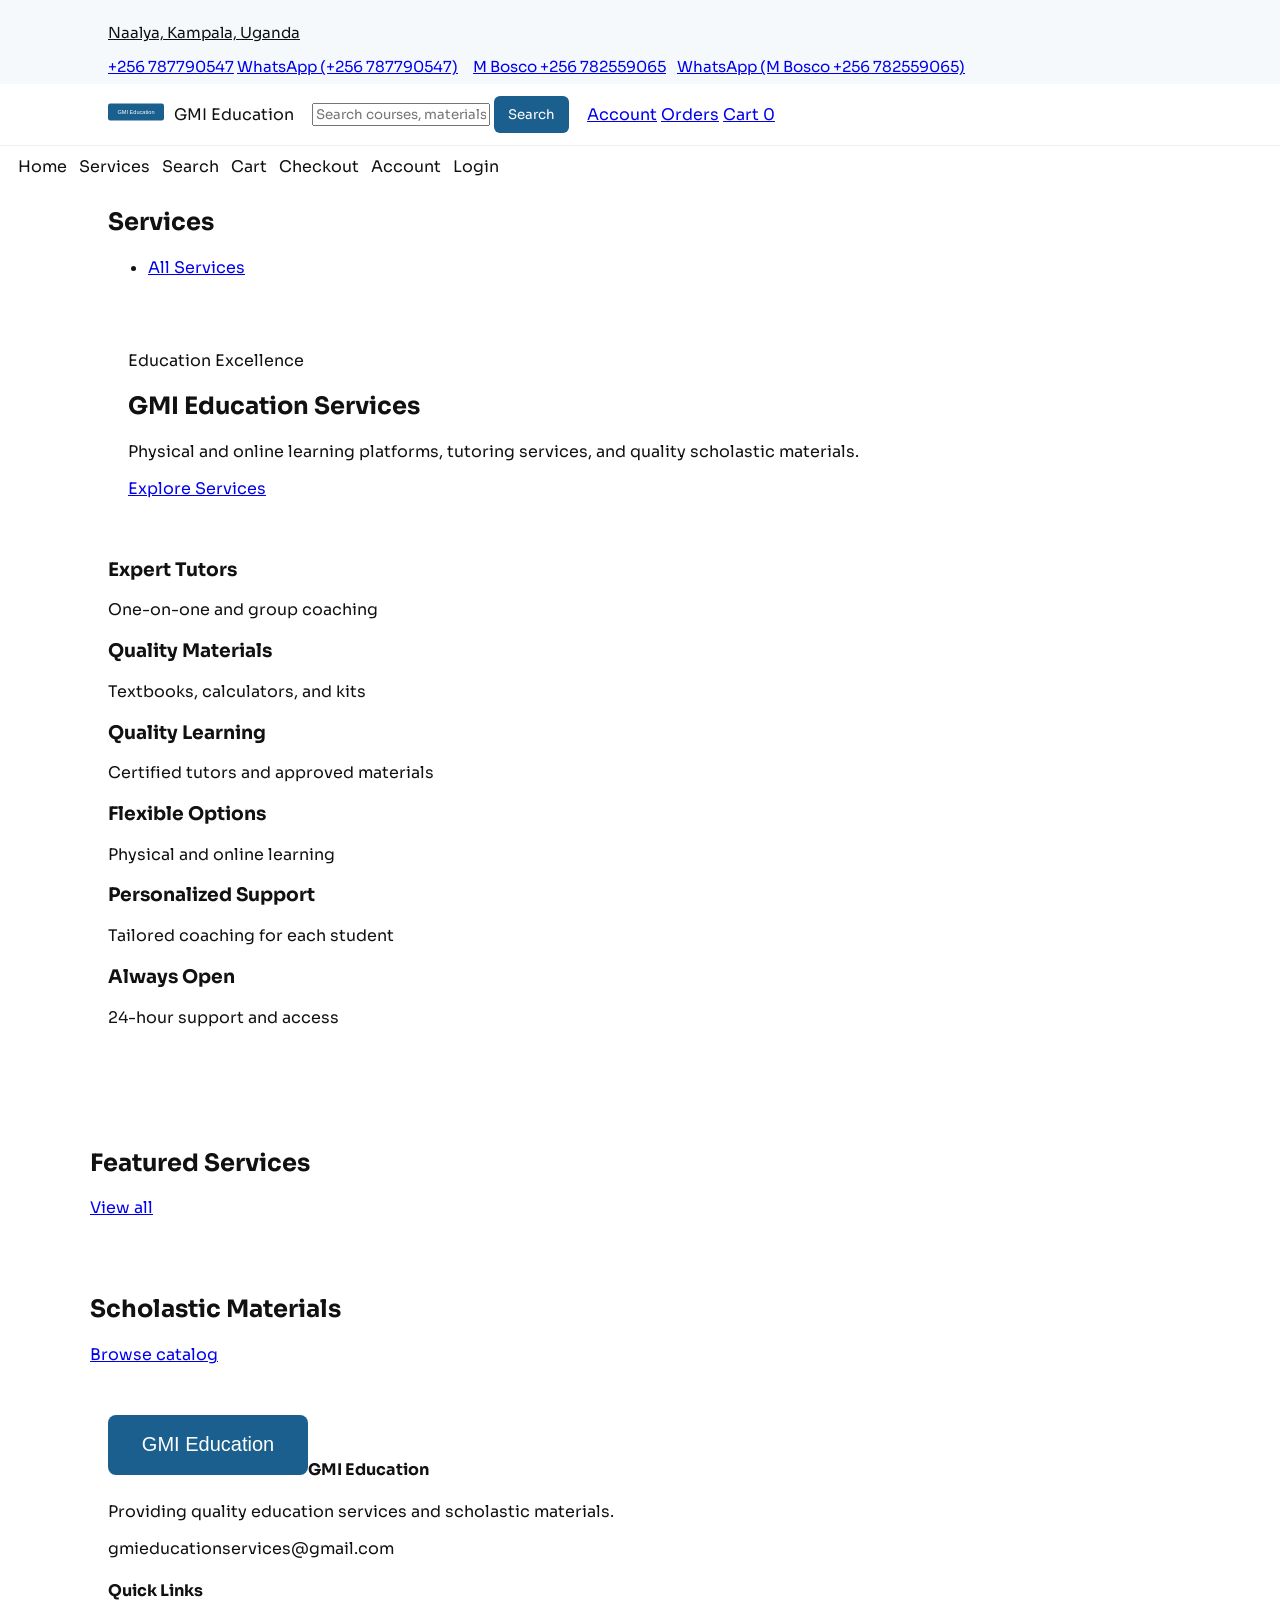
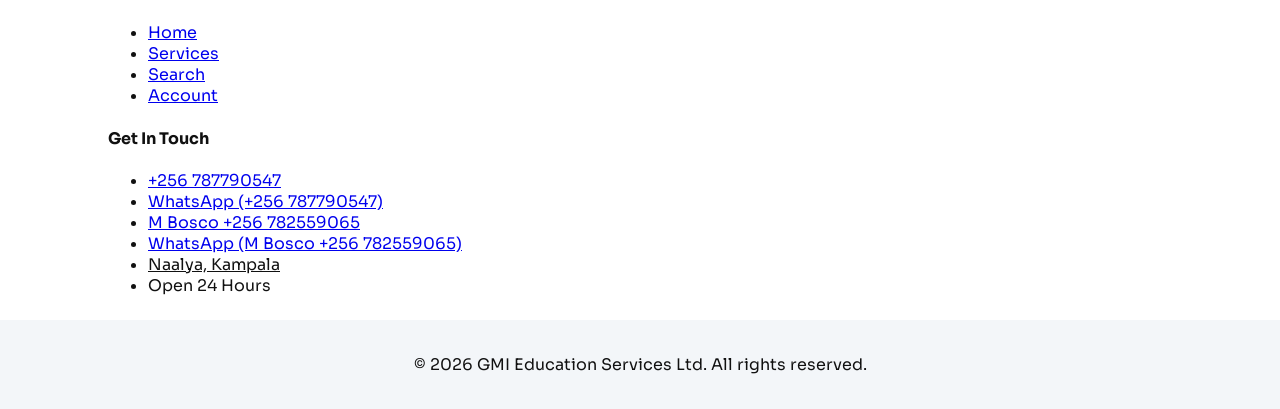
==== index.html @ 96291c29 "Publish site to gh-pages: add index, styles, scripts, logo, and update pages" ====
<!DOCTYPE html>
<html lang="en">
<head>
  <meta charset="UTF-8">
  <meta name="viewport" content="width=device-width, initial-scale=1.0">
  <title>GMI Education Services</title>
  <link rel="preconnect" href="https://fonts.googleapis.com">
  <link rel="preconnect" href="https://fonts.gstatic.com" crossorigin>
  <link href="https://fonts.googleapis.com/css2?family=Space+Grotesk:wght@400;500;700&family=Sora:wght@400;600;700;800&display=swap" rel="stylesheet">
  <link rel="stylesheet" href="styles.css">
  <script src="gmi-static.js" defer></script>
</head>
<body>
  <div class="site-bg"></div>

  <header class="top-strip">
    <div class="container top-strip-inner">
      <p><i class="fa-solid fa-location-dot" aria-hidden="true"></i> <a href="https://www.google.com/maps/search/Naalya+Kampala+Uganda" target="_blank" class="location-link" style="color: inherit;">Naalya, Kampala, Uganda</a></p>
      <div class="top-links">
        <a href="tel:+256787790547"><i class="fa-solid fa-phone" aria-hidden="true"></i> +256 787790547</a>
        <a href="https://wa.me/256787790547" target="_blank"><i class="fa-brands fa-whatsapp" aria-hidden="true"></i> WhatsApp (+256 787790547)</a>
        <a href="tel:+256782559065" style="margin-left: 12px;"><i class="fa-solid fa-phone" aria-hidden="true"></i> M Bosco +256 782559065</a>
        <a href="https://wa.me/256782559065" target="_blank" style="margin-left: 8px;"><i class="fa-brands fa-whatsapp" aria-hidden="true"></i> WhatsApp (M Bosco +256 782559065)</a>
      </div>
    </div>
  </header>

  <header class="main-header">
    <div class="container header-grid">
      <a class="brand" href="index.html">
        <span class="brand-mark"><img src="log.svg" alt="GMI logo"></span>
        <span class="brand-text">GMI Education</span>
      </a>

      <form class="search-wrap" id="searchForm">
        <input type="text" id="searchInput" placeholder="Search courses, materials, services..." aria-label="Search products">
        <button type="submit">Search</button>
      </form>

      <nav class="quick-actions">
        <a href="account.html">Account</a>
        <a href="checkout.html">Orders</a>
        <a href="cart.html" class="cart">Cart <span id="cartCount">0</span></a>
      </nav>
    </div>
    <nav class="page-nav">
      <a href="index.html" class="active">Home</a>
      <a href="services.html">Services</a>
      <a href="search.html">Search</a>
      <a href="cart.html">Cart</a>
      <a href="checkout.html">Checkout</a>
      <a href="account.html">Account</a>
      <a href="admin_login.html">Login</a>
    </nav>
  </header>

  <main>
    <section class="hero-block container">
      <aside class="category-menu">
        <h2>Services</h2>
        <ul id="categoryList">
          <li><a href="#" class="cat-link" data-category="all">All Services</a></li>
        </ul>
      </aside>

      <div class="hero-banner reveal-up">
        <p class="tag">Education Excellence</p>
        <h1>GMI Education Services</h1>
        <p>Physical and online learning platforms, tutoring services, and quality scholastic materials.</p>
        <a href="services.html" class="cta">Explore Services</a>
      </div>

      <aside class="hero-side-cards">
        <article>
          <h3>Expert Tutors</h3>
          <p>One-on-one and group coaching</p>
        </article>
        <article>
          <h3>Quality Materials</h3>
          <p>Textbooks, calculators, and kits</p>
        </article>
      </aside>
    </section>

    <section class="promo-row container reveal-up" aria-label="Why choose GMI">
      <article>
        <h3>Quality Learning</h3>
        <p>Certified tutors and approved materials</p>
      </article>
      <article>
        <h3>Flexible Options</h3>
        <p>Physical and online learning</p>
      </article>
      <article>
        <h3>Personalized Support</h3>
        <p>Tailored coaching for each student</p>
      </article>
      <article>
        <h3>Always Open</h3>
        <p>24-hour support and access</p>
      </article>
    </section>

    <section class="section container live-class-section reveal-up" id="liveClassSection"></section>

    <section class="section container" id="deals">
      <div class="section-head">
        <h2>Featured Services</h2>
        <a href="services.html">View all</a>
      </div>
      <div class="product-grid" id="flashDealGrid"></div>
    </section>

    <section class="section container" id="popular">
      <div class="section-head">
        <h2>Scholastic Materials</h2>
        <a href="services.html">Browse catalog</a>
      </div>
      <div class="product-grid" id="popularGrid"></div>
    </section>

    <!-- Category Items Modal -->
    <div id="categoryItemsPanel" style="display: none; background: white; border: 2px solid #1a5f8e; border-radius: 8px; padding: 30px; margin: 40px 0; max-width: 900px; margin-left: auto; margin-right: auto;">
      <button onclick="closeCategoryItems()" style="float: right; background: #b44510; color: white; border: none; padding: 8px 16px; border-radius: 4px; cursor: pointer; font-weight: bold;">✕</button>
      <h2 id="categoryItemsTitle" style="color: #1a5f8e; margin-top: 0;">Available Items</h2>
      <div id="categoryItemsGrid" style="display: grid; grid-template-columns: repeat(auto-fit, minmax(300px, 1fr)); gap: 20px; margin-top: 20px;"></div>
    </div>
  </main>

  <footer class="site-footer">
    <div class="container footer-grid">
      <div>
        <h4><span class="gmi-inline-brand"><img src="log.svg" alt="GMI logo" class="gmi-logo-img">GMI Education</span></h4>
        <p>Providing quality education services and scholastic materials.</p>
        <p class="contact-info"><i class="fa-regular fa-envelope" aria-hidden="true"></i> gmieducationservices@gmail.com</p>
      </div>
      <div>
        <h4>Quick Links</h4>
        <ul>
          <li><a href="index.html">Home</a></li>
          <li><a href="services.html">Services</a></li>
          <li><a href="search.html">Search</a></li>
          <li><a href="account.html">Account</a></li>
        </ul>
      </div>
      <div>
        <h4>Get In Touch</h4>
        <ul>
          <li><i class="fa-solid fa-phone" aria-hidden="true"></i> <a href="tel:+256787790547">+256 787790547</a></li>
          <li><i class="fa-brands fa-whatsapp" aria-hidden="true"></i> <a href="https://wa.me/256787790547" target="_blank">WhatsApp (+256 787790547)</a></li>
          <li><i class="fa-solid fa-phone" aria-hidden="true"></i> <a href="tel:+256782559065">M Bosco +256 782559065</a></li>
          <li><i class="fa-brands fa-whatsapp" aria-hidden="true"></i> <a href="https://wa.me/256782559065" target="_blank">WhatsApp (M Bosco +256 782559065)</a></li>
          <li><i class="fa-solid fa-location-dot" aria-hidden="true"></i> <a href="https://www.google.com/maps/search/Naalya+Kampala+Uganda" target="_blank" class="location-link" style="color: inherit;">Naalya, Kampala</a></li>
          <li><i class="fa-regular fa-clock" aria-hidden="true"></i> Open 24 Hours</li>
        </ul>
      </div>
    </div>
    <div class="footer-bottom">
      <p>&copy; 2026 GMI Education Services Ltd. All rights reserved.</p>
    </div>
  </footer>

  <script src="script.js"></script>
</body>
</html>
---- styles.css ----
/* Minimal placeholder stylesheet for GMI site */
:root{--brand:#1a5f8e;--accent:#b44510;--bg:#ffffff}
*{box-sizing:border-box;font-family:Inter, Sora, 'Space Grotesk', system-ui, sans-serif}
body{margin:0;background:var(--bg);color:#111}
.container{max-width:1100px;margin:0 auto;padding:0 18px}
.top-strip{background:#f6f9fc;padding:8px 0;font-size:0.95rem}
.header-grid{display:flex;align-items:center;gap:18px}
.brand{text-decoration:none;color:inherit;display:flex;align-items:center;gap:10px}
.brand-mark img{width:56px;height:56px;border-radius:8px}
.page-nav{display:flex;gap:12px;padding:10px 18px;background:#fff;border-top:1px solid #eee}
.page-nav a{color:inherit;text-decoration:none}
.hero-banner{padding:40px 20px}
.section{padding:28px 0}
.footer-bottom{text-align:center;padding:18px 0;background:#f3f6f9;margin-top:24px}
button{background:var(--brand);color:#fff;border:none;padding:10px 14px;border-radius:6px}
@media(max-width:720px){.header-grid{flex-direction:column;align-items:flex-start}}
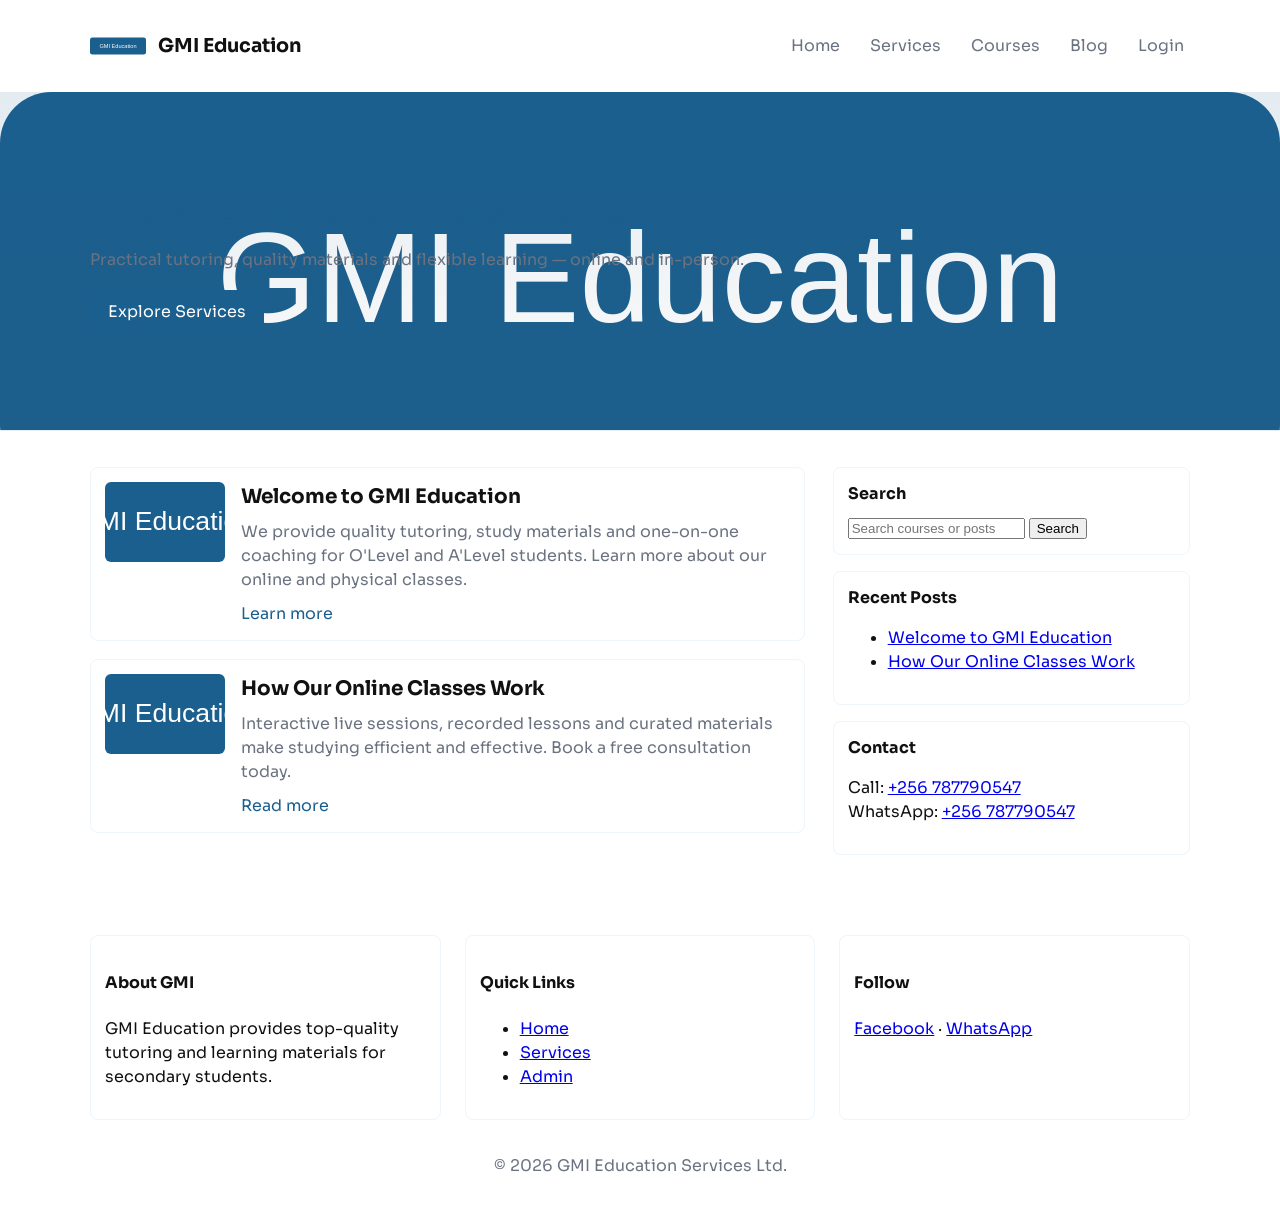
==== commit 2d99c2a7: "Make site look more like a WordPress-style theme: update index and styles" ====
--- a/index.html
+++ b/index.html
@@ -1,162 +1,107 @@
 <!DOCTYPE html>
 <html lang="en">
 <head>
-  <meta charset="UTF-8">
-  <meta name="viewport" content="width=device-width, initial-scale=1.0">
-  <title>GMI Education Services</title>
-  <link rel="preconnect" href="https://fonts.googleapis.com">
-  <link rel="preconnect" href="https://fonts.gstatic.com" crossorigin>
+  <meta charset="utf-8">
+  <meta name="viewport" content="width=device-width,initial-scale=1">
+  <title>GMI Education — Home</title>
   <link href="https://fonts.googleapis.com/css2?family=Space+Grotesk:wght@400;500;700&family=Sora:wght@400;600;700;800&display=swap" rel="stylesheet">
   <link rel="stylesheet" href="styles.css">
-  <script src="gmi-static.js" defer></script>
 </head>
-<body>
-  <div class="site-bg"></div>
+<body class="site-root">
+  <header class="site-header">
+    <div class="header-top container">
+      <div class="brand-wrap">
+        <a href="index.html" class="brand-link"><img src="log.svg" alt="GMI" class="logo"> <span class="site-title">GMI Education</span></a>
+      </div>
+      <nav class="primary-nav" aria-label="Main navigation">
+        <ul>
+          <li><a href="index.html">Home</a></li>
+          <li><a href="services.html">Services</a></li>
+          <li><a href="#">Courses</a></li>
+          <li><a href="#">Blog</a></li>
+          <li><a href="admin_login.html">Login</a></li>
+        </ul>
+      </nav>
+    </div>
 
-  <header class="top-strip">
-    <div class="container top-strip-inner">
-      <p><i class="fa-solid fa-location-dot" aria-hidden="true"></i> <a href="https://www.google.com/maps/search/Naalya+Kampala+Uganda" target="_blank" class="location-link" style="color: inherit;">Naalya, Kampala, Uganda</a></p>
-      <div class="top-links">
-        <a href="tel:+256787790547"><i class="fa-solid fa-phone" aria-hidden="true"></i> +256 787790547</a>
-        <a href="https://wa.me/256787790547" target="_blank"><i class="fa-brands fa-whatsapp" aria-hidden="true"></i> WhatsApp (+256 787790547)</a>
-        <a href="tel:+256782559065" style="margin-left: 12px;"><i class="fa-solid fa-phone" aria-hidden="true"></i> M Bosco +256 782559065</a>
-        <a href="https://wa.me/256782559065" target="_blank" style="margin-left: 8px;"><i class="fa-brands fa-whatsapp" aria-hidden="true"></i> WhatsApp (M Bosco +256 782559065)</a>
+    <div class="site-hero">
+      <div class="container hero-inner">
+        <h1 class="hero-title">Education &amp; Tutoring that works</h1>
+        <p class="hero-sub">Practical tutoring, quality materials and flexible learning — online and in-person.</p>
+        <a class="btn btn-primary" href="services.html">Explore Services</a>
       </div>
     </div>
   </header>
 
-  <header class="main-header">
-    <div class="container header-grid">
-      <a class="brand" href="index.html">
-        <span class="brand-mark"><img src="log.svg" alt="GMI logo"></span>
-        <span class="brand-text">GMI Education</span>
-      </a>
+  <main class="site-main container">
+    <div class="content-col">
+      <section class="posts-list">
+        <article class="post-card">
+          <img src="log.svg" alt="Post image" class="post-thumb">
+          <div class="post-body">
+            <h2 class="post-title">Welcome to GMI Education</h2>
+            <p class="post-excerpt">We provide quality tutoring, study materials and one-on-one coaching for O'Level and A'Level students. Learn more about our online and physical classes.</p>
+            <a class="read-more" href="services.html">Learn more</a>
+          </div>
+        </article>
 
-      <form class="search-wrap" id="searchForm">
-        <input type="text" id="searchInput" placeholder="Search courses, materials, services..." aria-label="Search products">
-        <button type="submit">Search</button>
-      </form>
+        <article class="post-card">
+          <img src="log.svg" alt="Post image" class="post-thumb">
+          <div class="post-body">
+            <h2 class="post-title">How Our Online Classes Work</h2>
+            <p class="post-excerpt">Interactive live sessions, recorded lessons and curated materials make studying efficient and effective. Book a free consultation today.</p>
+            <a class="read-more" href="services.html">Read more</a>
+          </div>
+        </article>
 
-      <nav class="quick-actions">
-        <a href="account.html">Account</a>
-        <a href="checkout.html">Orders</a>
-        <a href="cart.html" class="cart">Cart <span id="cartCount">0</span></a>
-      </nav>
+      </section>
     </div>
-    <nav class="page-nav">
-      <a href="index.html" class="active">Home</a>
-      <a href="services.html">Services</a>
-      <a href="search.html">Search</a>
-      <a href="cart.html">Cart</a>
-      <a href="checkout.html">Checkout</a>
-      <a href="account.html">Account</a>
-      <a href="admin_login.html">Login</a>
-    </nav>
-  </header>
 
-  <main>
-    <section class="hero-block container">
-      <aside class="category-menu">
-        <h2>Services</h2>
-        <ul id="categoryList">
-          <li><a href="#" class="cat-link" data-category="all">All Services</a></li>
-        </ul>
-      </aside>
-
-      <div class="hero-banner reveal-up">
-        <p class="tag">Education Excellence</p>
-        <h1>GMI Education Services</h1>
-        <p>Physical and online learning platforms, tutoring services, and quality scholastic materials.</p>
-        <a href="services.html" class="cta">Explore Services</a>
+    <aside class="sidebar">
+      <div class="widget">
+        <h3 class="widget-title">Search</h3>
+        <form class="widget-search" id="sidebarSearch">
+          <input type="search" placeholder="Search courses or posts">
+          <button type="submit">Search</button>
+        </form>
       </div>
 
-      <aside class="hero-side-cards">
-        <article>
-          <h3>Expert Tutors</h3>
-          <p>One-on-one and group coaching</p>
-        </article>
-        <article>
-          <h3>Quality Materials</h3>
-          <p>Textbooks, calculators, and kits</p>
-        </article>
-      </aside>
-    </section>
+      <div class="widget">
+        <h3 class="widget-title">Recent Posts</h3>
+        <ul class="recent-posts">
+          <li><a href="#">Welcome to GMI Education</a></li>
+          <li><a href="#">How Our Online Classes Work</a></li>
+        </ul>
+      </div>
 
-    <section class="promo-row container reveal-up" aria-label="Why choose GMI">
-      <article>
-        <h3>Quality Learning</h3>
-        <p>Certified tutors and approved materials</p>
-      </article>
-      <article>
-        <h3>Flexible Options</h3>
-        <p>Physical and online learning</p>
-      </article>
-      <article>
-        <h3>Personalized Support</h3>
-        <p>Tailored coaching for each student</p>
-      </article>
-      <article>
-        <h3>Always Open</h3>
-        <p>24-hour support and access</p>
-      </article>
-    </section>
-
-    <section class="section container live-class-section reveal-up" id="liveClassSection"></section>
-
-    <section class="section container" id="deals">
-      <div class="section-head">
-        <h2>Featured Services</h2>
-        <a href="services.html">View all</a>
+      <div class="widget">
+        <h3 class="widget-title">Contact</h3>
+        <p>Call: <a href="tel:+256787790547">+256 787790547</a><br>WhatsApp: <a href="https://wa.me/256787790547">+256 787790547</a></p>
       </div>
-      <div class="product-grid" id="flashDealGrid"></div>
-    </section>
-
-    <section class="section container" id="popular">
-      <div class="section-head">
-        <h2>Scholastic Materials</h2>
-        <a href="services.html">Browse catalog</a>
-      </div>
-      <div class="product-grid" id="popularGrid"></div>
-    </section>
-
-    <!-- Category Items Modal -->
-    <div id="categoryItemsPanel" style="display: none; background: white; border: 2px solid #1a5f8e; border-radius: 8px; padding: 30px; margin: 40px 0; max-width: 900px; margin-left: auto; margin-right: auto;">
-      <button onclick="closeCategoryItems()" style="float: right; background: #b44510; color: white; border: none; padding: 8px 16px; border-radius: 4px; cursor: pointer; font-weight: bold;">✕</button>
-      <h2 id="categoryItemsTitle" style="color: #1a5f8e; margin-top: 0;">Available Items</h2>
-      <div id="categoryItemsGrid" style="display: grid; grid-template-columns: repeat(auto-fit, minmax(300px, 1fr)); gap: 20px; margin-top: 20px;"></div>
-    </div>
+    </aside>
   </main>
 
   <footer class="site-footer">
-    <div class="container footer-grid">
-      <div>
-        <h4><span class="gmi-inline-brand"><img src="log.svg" alt="GMI logo" class="gmi-logo-img">GMI Education</span></h4>
-        <p>Providing quality education services and scholastic materials.</p>
-        <p class="contact-info"><i class="fa-regular fa-envelope" aria-hidden="true"></i> gmieducationservices@gmail.com</p>
+    <div class="container footer-inner">
+      <div class="footer-widgets">
+        <div class="widget">
+          <h4>About GMI</h4>
+          <p>GMI Education provides top-quality tutoring and learning materials for secondary students.</p>
+        </div>
+        <div class="widget">
+          <h4>Quick Links</h4>
+          <ul>
+            <li><a href="index.html">Home</a></li>
+            <li><a href="services.html">Services</a></li>
+            <li><a href="admin_login.html">Admin</a></li>
+          </ul>
+        </div>
+        <div class="widget">
+          <h4>Follow</h4>
+          <p><a href="#">Facebook</a> · <a href="#">WhatsApp</a></p>
+        </div>
       </div>
-      <div>
-        <h4>Quick Links</h4>
-        <ul>
-          <li><a href="index.html">Home</a></li>
-          <li><a href="services.html">Services</a></li>
-          <li><a href="search.html">Search</a></li>
-          <li><a href="account.html">Account</a></li>
-        </ul>
-      </div>
-      <div>
-        <h4>Get In Touch</h4>
-        <ul>
-          <li><i class="fa-solid fa-phone" aria-hidden="true"></i> <a href="tel:+256787790547">+256 787790547</a></li>
-          <li><i class="fa-brands fa-whatsapp" aria-hidden="true"></i> <a href="https://wa.me/256787790547" target="_blank">WhatsApp (+256 787790547)</a></li>
-          <li><i class="fa-solid fa-phone" aria-hidden="true"></i> <a href="tel:+256782559065">M Bosco +256 782559065</a></li>
-          <li><i class="fa-brands fa-whatsapp" aria-hidden="true"></i> <a href="https://wa.me/256782559065" target="_blank">WhatsApp (M Bosco +256 782559065)</a></li>
-          <li><i class="fa-solid fa-location-dot" aria-hidden="true"></i> <a href="https://www.google.com/maps/search/Naalya+Kampala+Uganda" target="_blank" class="location-link" style="color: inherit;">Naalya, Kampala</a></li>
-          <li><i class="fa-regular fa-clock" aria-hidden="true"></i> Open 24 Hours</li>
-        </ul>
-      </div>
-    </div>
-    <div class="footer-bottom">
-      <p>&copy; 2026 GMI Education Services Ltd. All rights reserved.</p>
+      <div class="site-info">&copy; 2026 GMI Education Services Ltd.</div>
     </div>
   </footer>
 
--- a/styles.css
+++ b/styles.css
@@ -1,16 +1,44 @@
-/* Minimal placeholder stylesheet for GMI site */
-:root{--brand:#1a5f8e;--accent:#b44510;--bg:#ffffff}
-*{box-sizing:border-box;font-family:Inter, Sora, 'Space Grotesk', system-ui, sans-serif}
-body{margin:0;background:var(--bg);color:#111}
-.container{max-width:1100px;margin:0 auto;padding:0 18px}
-.top-strip{background:#f6f9fc;padding:8px 0;font-size:0.95rem}
-.header-grid{display:flex;align-items:center;gap:18px}
-.brand{text-decoration:none;color:inherit;display:flex;align-items:center;gap:10px}
-.brand-mark img{width:56px;height:56px;border-radius:8px}
-.page-nav{display:flex;gap:12px;padding:10px 18px;background:#fff;border-top:1px solid #eee}
-.page-nav a{color:inherit;text-decoration:none}
-.hero-banner{padding:40px 20px}
-.section{padding:28px 0}
-.footer-bottom{text-align:center;padding:18px 0;background:#f3f6f9;margin-top:24px}
-button{background:var(--brand);color:#fff;border:none;padding:10px 14px;border-radius:6px}
-@media(max-width:720px){.header-grid{flex-direction:column;align-items:flex-start}}
+/* Updated theme-like stylesheet to resemble a clean WordPress-style layout */
+:root{
+  --brand:#1a5f8e;
+  --accent:#b44510;
+  --muted:#6b7280;
+  --bg:#ffffff;
+  --container-width:1100px;
+}
+*{box-sizing:border-box}
+body{margin:0;font-family:Sora, 'Space Grotesk', system-ui, -apple-system, 'Segoe UI', Roboto, 'Helvetica Neue', Arial;line-height:1.5;color:#111;background:var(--bg)}
+.container{max-width:var(--container-width);margin:0 auto;padding:0 20px}
+.site-header{border-bottom:1px solid #e6eef5}
+.header-top{display:flex;align-items:center;justify-content:space-between;padding:18px 0}
+.brand-link{display:flex;align-items:center;gap:12px;text-decoration:none;color:inherit}
+.logo{width:56px;height:56px}
+.site-title{font-weight:700;font-size:1.2rem}
+.primary-nav ul{list-style:none;margin:0;padding:0;display:flex;gap:18px}
+.primary-nav a{text-decoration:none;color:var(--muted);padding:8px 6px;border-radius:6px}
+.primary-nav a:hover{color:var(--brand);background:rgba(26,95,142,0.06)}
+.site-hero{background:linear-gradient(180deg,rgba(26,95,142,0.12),rgba(180,69,16,0.02)), url('log.svg');background-size:cover;padding:48px 0}
+.hero-inner{padding:48px 0}
+.hero-title{margin:0;font-size:2rem;color:var(--brand)}
+.hero-sub{color:var(--muted);margin:12px 0 18px}
+.btn{display:inline-block;padding:10px 18px;border-radius:8px;text-decoration:none}
+.btn-primary{background:var(--brand);color:#fff}
+.site-main{display:flex;gap:28px;padding:36px 0}
+.content-col{flex:2}
+.sidebar{flex:1}
+.posts-list{display:flex;flex-direction:column;gap:18px}
+.post-card{display:flex;gap:16px;background:#fff;border:1px solid #eef5fb;padding:14px;border-radius:8px;align-items:flex-start}
+.post-thumb{width:120px;height:80px;object-fit:cover;border-radius:6px}
+.post-title{margin:0 0 8px;font-size:1.25rem}
+.post-excerpt{margin:0;color:var(--muted)}
+.read-more{display:inline-block;margin-top:10px;color:var(--brand);text-decoration:none}
+.widget{background:#fff;border:1px solid #eef5fb;padding:14px;border-radius:8px;margin-bottom:16px}
+.widget-title{margin:0 0 10px;font-size:1rem}
+.footer-inner{padding:28px 0}
+.footer-widgets{display:flex;gap:24px;flex-wrap:wrap}
+.footer-widgets .widget{flex:1;min-width:180px}
+.site-info{text-align:center;color:var(--muted);margin-top:18px}
+@media (max-width:900px){
+  .site-main{flex-direction:column}
+  .primary-nav ul{display:none}
+}
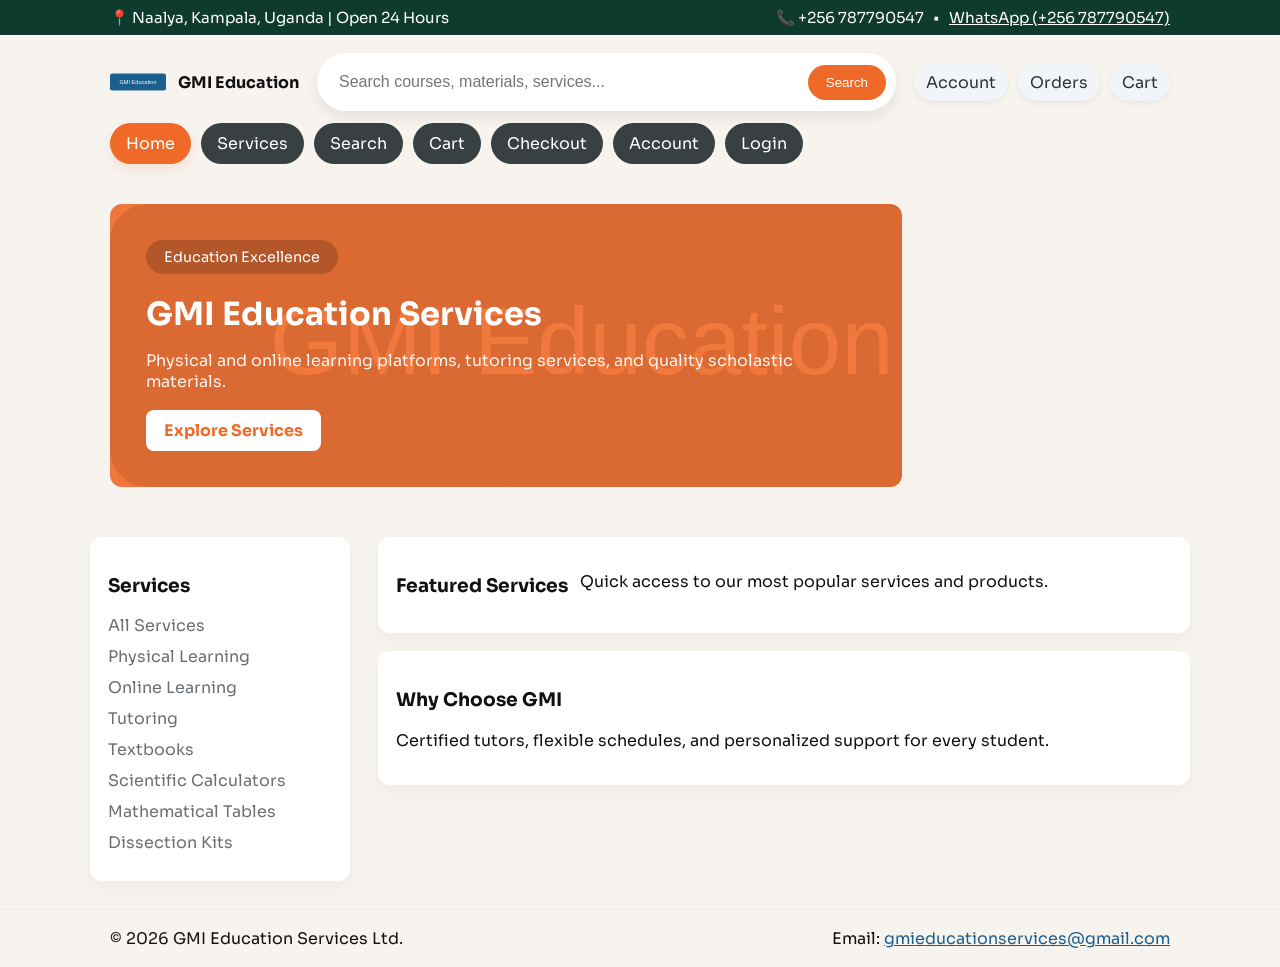
==== commit ba309c87: "Refine theme to match screenshot: top strip, rounded search/header, nav pills, orange hero overlay, " ====
--- a/index.html
+++ b/index.html
@@ -8,100 +8,99 @@
   <link rel="stylesheet" href="styles.css">
 </head>
 <body class="site-root">
+  <!-- Top strip (location & contacts) -->
+  <div class="top-strip">
+    <div class="container top-strip-inner">
+      <div class="top-left">📍 Naalya, Kampala, Uganda | Open 24 Hours</div>
+      <div class="top-right">📞 +256 787790547 &nbsp; • &nbsp; <a href="https://wa.me/256787790547" target="_blank">WhatsApp (+256 787790547)</a></div>
+    </div>
+  </div>
+
+  <!-- Header with search bar -->
   <header class="site-header">
-    <div class="header-top container">
-      <div class="brand-wrap">
-        <a href="index.html" class="brand-link"><img src="log.svg" alt="GMI" class="logo"> <span class="site-title">GMI Education</span></a>
+    <div class="container header-inner">
+      <div class="search-bar">
+        <a class="brand" href="index.html">
+          <img src="log.svg" alt="GMI" class="logo">
+          <span class="brand-text">GMI Education</span>
+        </a>
+
+        <form class="search-form" id="searchForm">
+          <input type="search" id="searchInput" placeholder="Search courses, materials, services...">
+          <button type="submit" class="search-btn">Search</button>
+        </form>
+
+        <div class="header-actions">
+          <a class="pill" href="#">Account</a>
+          <a class="pill" href="#">Orders</a>
+          <a class="pill" href="#">Cart</a>
+        </div>
       </div>
-      <nav class="primary-nav" aria-label="Main navigation">
+
+      <nav class="main-nav">
         <ul>
-          <li><a href="index.html">Home</a></li>
+          <li class="active"><a href="index.html">Home</a></li>
           <li><a href="services.html">Services</a></li>
-          <li><a href="#">Courses</a></li>
-          <li><a href="#">Blog</a></li>
+          <li><a href="#">Search</a></li>
+          <li><a href="#">Cart</a></li>
+          <li><a href="#">Checkout</a></li>
+          <li><a href="#">Account</a></li>
           <li><a href="admin_login.html">Login</a></li>
         </ul>
       </nav>
     </div>
+  </header>
 
-    <div class="site-hero">
-      <div class="container hero-inner">
-        <h1 class="hero-title">Education &amp; Tutoring that works</h1>
-        <p class="hero-sub">Practical tutoring, quality materials and flexible learning — online and in-person.</p>
-        <a class="btn btn-primary" href="services.html">Explore Services</a>
+  <!-- Hero -->
+  <section class="hero">
+    <div class="container hero-inner">
+      <div class="hero-card">
+        <div class="hero-overlay">
+          <span class="kicker">Education Excellence</span>
+          <h1 class="hero-title">GMI Education Services</h1>
+          <p class="hero-desc">Physical and online learning platforms, tutoring services, and quality scholastic materials.</p>
+          <a class="btn btn-primary" href="services.html">Explore Services</a>
+        </div>
       </div>
     </div>
-  </header>
+  </section>
 
+  <!-- Main content: sidebar + content -->
   <main class="site-main container">
-    <div class="content-col">
-      <section class="posts-list">
-        <article class="post-card">
-          <img src="log.svg" alt="Post image" class="post-thumb">
-          <div class="post-body">
-            <h2 class="post-title">Welcome to GMI Education</h2>
-            <p class="post-excerpt">We provide quality tutoring, study materials and one-on-one coaching for O'Level and A'Level students. Learn more about our online and physical classes.</p>
-            <a class="read-more" href="services.html">Learn more</a>
-          </div>
-        </article>
+    <aside class="sidebar">
+      <div class="widget services-list">
+        <h3>Services</h3>
+        <ul>
+          <li><a href="#">All Services</a></li>
+          <li><a href="#">Physical Learning</a></li>
+          <li><a href="#">Online Learning</a></li>
+          <li><a href="#">Tutoring</a></li>
+          <li><a href="#">Textbooks</a></li>
+          <li><a href="#">Scientific Calculators</a></li>
+          <li><a href="#">Mathematical Tables</a></li>
+          <li><a href="#">Dissection Kits</a></li>
+        </ul>
+      </div>
+    </aside>
 
-        <article class="post-card">
-          <img src="log.svg" alt="Post image" class="post-thumb">
-          <div class="post-body">
-            <h2 class="post-title">How Our Online Classes Work</h2>
-            <p class="post-excerpt">Interactive live sessions, recorded lessons and curated materials make studying efficient and effective. Book a free consultation today.</p>
-            <a class="read-more" href="services.html">Read more</a>
-          </div>
-        </article>
-
-      </section>
-    </div>
-
-    <aside class="sidebar">
-      <div class="widget">
-        <h3 class="widget-title">Search</h3>
-        <form class="widget-search" id="sidebarSearch">
-          <input type="search" placeholder="Search courses or posts">
-          <button type="submit">Search</button>
-        </form>
+    <section class="content">
+      <!-- Two sample sections to keep layout similar to screenshot -->
+      <div class="card small-cards">
+        <h3>Featured Services</h3>
+        <p>Quick access to our most popular services and products.</p>
       </div>
 
-      <div class="widget">
-        <h3 class="widget-title">Recent Posts</h3>
-        <ul class="recent-posts">
-          <li><a href="#">Welcome to GMI Education</a></li>
-          <li><a href="#">How Our Online Classes Work</a></li>
-        </ul>
+      <div class="card">
+        <h3>Why Choose GMI</h3>
+        <p>Certified tutors, flexible schedules, and personalized support for every student.</p>
       </div>
-
-      <div class="widget">
-        <h3 class="widget-title">Contact</h3>
-        <p>Call: <a href="tel:+256787790547">+256 787790547</a><br>WhatsApp: <a href="https://wa.me/256787790547">+256 787790547</a></p>
-      </div>
-    </aside>
+    </section>
   </main>
 
   <footer class="site-footer">
     <div class="container footer-inner">
-      <div class="footer-widgets">
-        <div class="widget">
-          <h4>About GMI</h4>
-          <p>GMI Education provides top-quality tutoring and learning materials for secondary students.</p>
-        </div>
-        <div class="widget">
-          <h4>Quick Links</h4>
-          <ul>
-            <li><a href="index.html">Home</a></li>
-            <li><a href="services.html">Services</a></li>
-            <li><a href="admin_login.html">Admin</a></li>
-          </ul>
-        </div>
-        <div class="widget">
-          <h4>Follow</h4>
-          <p><a href="#">Facebook</a> · <a href="#">WhatsApp</a></p>
-        </div>
-      </div>
-      <div class="site-info">&copy; 2026 GMI Education Services Ltd.</div>
+      <div class="footer-left">© 2026 GMI Education Services Ltd.</div>
+      <div class="footer-right">Email: <a href="mailto:gmieducationservices@gmail.com">gmieducationservices@gmail.com</a></div>
     </div>
   </footer>
 
--- a/styles.css
+++ b/styles.css
@@ -1,44 +1,64 @@
-/* Updated theme-like stylesheet to resemble a clean WordPress-style layout */
+/* Theme tuned to match the screenshot: top strip, rounded search bar, orange hero overlay, pills, and cream background */
 :root{
-  --brand:#1a5f8e;
-  --accent:#b44510;
-  --muted:#6b7280;
-  --bg:#ffffff;
-  --container-width:1100px;
+  --top-green:#0f3b2f;       /* top strip */
+  --brand:#1a5f8e;           /* brand blue for accents */
+  --accent:#ef6a28;         /* warm orange used in hero and CTA */
+  --cream:#f7f3ee;          /* page background */
+  --card-bg:#ffffff;
+  --muted:#6b6f72;
+  --nav-pill:#394042;       /* nav dark pill background */
 }
 *{box-sizing:border-box}
-body{margin:0;font-family:Sora, 'Space Grotesk', system-ui, -apple-system, 'Segoe UI', Roboto, 'Helvetica Neue', Arial;line-height:1.5;color:#111;background:var(--bg)}
-.container{max-width:var(--container-width);margin:0 auto;padding:0 20px}
-.site-header{border-bottom:1px solid #e6eef5}
-.header-top{display:flex;align-items:center;justify-content:space-between;padding:18px 0}
-.brand-link{display:flex;align-items:center;gap:12px;text-decoration:none;color:inherit}
+body{margin:0;font-family:Sora, 'Space Grotesk', system-ui, -apple-system, 'Segoe UI', Roboto, Arial;color:#111;background:var(--cream)}
+.container{max-width:1100px;margin:0 auto;padding:0 20px}
+/* Top strip */
+.top-strip{background:var(--top-green);color:#fff;padding:8px 0;font-size:0.95rem}
+.top-strip .top-strip-inner{display:flex;justify-content:space-between;align-items:center}
+.top-strip a{color:#fff;text-decoration:underline}
+/* Header search bar */
+.site-header{padding:18px 0}
+.search-bar{display:flex;align-items:center;gap:18px;background:transparent}
+.brand{display:flex;align-items:center;gap:12px;text-decoration:none;color:inherit}
 .logo{width:56px;height:56px}
-.site-title{font-weight:700;font-size:1.2rem}
-.primary-nav ul{list-style:none;margin:0;padding:0;display:flex;gap:18px}
-.primary-nav a{text-decoration:none;color:var(--muted);padding:8px 6px;border-radius:6px}
-.primary-nav a:hover{color:var(--brand);background:rgba(26,95,142,0.06)}
-.site-hero{background:linear-gradient(180deg,rgba(26,95,142,0.12),rgba(180,69,16,0.02)), url('log.svg');background-size:cover;padding:48px 0}
-.hero-inner{padding:48px 0}
-.hero-title{margin:0;font-size:2rem;color:var(--brand)}
-.hero-sub{color:var(--muted);margin:12px 0 18px}
+.brand-text{font-weight:700}
+.search-form{flex:1;display:flex;align-items:center;background:var(--card-bg);padding:10px;border-radius:999px;box-shadow:0 6px 14px rgba(16,24,40,0.08)}
+.search-form input{flex:1;border:0;outline:0;padding:10px 12px;font-size:1rem;border-radius:999px}
+.search-btn{background:var(--accent);color:#fff;border:0;padding:10px 18px;border-radius:999px;margin-left:12px;cursor:pointer}
+.header-actions{display:flex;gap:10px}
+.pill{background:#f2f5f7;padding:8px 12px;border-radius:999px;text-decoration:none;color:#333;box-shadow:0 2px 6px rgba(16,24,40,0.06)}
+/* Main nav (rounded pills) */
+.main-nav{margin-top:12px}
+.main-nav ul{display:flex;gap:10px;list-style:none;padding:0;margin:0}
+.main-nav a{display:inline-block;padding:10px 16px;border-radius:999px;background:var(--nav-pill);color:#fff;text-decoration:none}
+.main-nav .active a{background:var(--accent);box-shadow:0 6px 12px rgba(239,106,40,0.12)}
+/* Hero */
+.hero{padding:22px 0}
+.hero-inner{display:flex}
+.hero-card{background:linear-gradient(180deg, rgba(239,106,40,0.9), rgba(239,106,40,0.9)), url('log.svg');background-size:cover;border-radius:12px;padding:36px;position:relative;overflow:hidden}
+.hero-overlay{color:#fff;max-width:720px}
+.kicker{display:inline-block;background:rgba(0,0,0,0.18);padding:8px 18px;border-radius:999px;font-size:0.9rem;margin-bottom:12px}
+.hero-title{margin:8px 0 10px;font-size:2rem}
+.hero-desc{color:rgba(255,255,255,0.92);margin-bottom:18px}
 .btn{display:inline-block;padding:10px 18px;border-radius:8px;text-decoration:none}
-.btn-primary{background:var(--brand);color:#fff}
-.site-main{display:flex;gap:28px;padding:36px 0}
-.content-col{flex:2}
-.sidebar{flex:1}
-.posts-list{display:flex;flex-direction:column;gap:18px}
-.post-card{display:flex;gap:16px;background:#fff;border:1px solid #eef5fb;padding:14px;border-radius:8px;align-items:flex-start}
-.post-thumb{width:120px;height:80px;object-fit:cover;border-radius:6px}
-.post-title{margin:0 0 8px;font-size:1.25rem}
-.post-excerpt{margin:0;color:var(--muted)}
-.read-more{display:inline-block;margin-top:10px;color:var(--brand);text-decoration:none}
-.widget{background:#fff;border:1px solid #eef5fb;padding:14px;border-radius:8px;margin-bottom:16px}
-.widget-title{margin:0 0 10px;font-size:1rem}
-.footer-inner{padding:28px 0}
-.footer-widgets{display:flex;gap:24px;flex-wrap:wrap}
-.footer-widgets .widget{flex:1;min-width:180px}
-.site-info{text-align:center;color:var(--muted);margin-top:18px}
+.btn-primary{background:#fff;color:var(--accent);font-weight:700}
+/* Layout */
+.site-main{display:flex;gap:28px;padding:28px 0}
+.sidebar{width:260px}
+.widget{background:var(--card-bg);padding:18px;border-radius:12px;box-shadow:0 8px 18px rgba(16,24,40,0.04)}
+.services-list ul{list-style:none;padding:0;margin:12px 0 0}
+.services-list li{margin:10px 0}
+.services-list a{text-decoration:none;color:var(--muted)}
+.content{flex:1}
+.card{background:var(--card-bg);padding:18px;border-radius:12px;margin-bottom:18px;box-shadow:0 8px 18px rgba(16,24,40,0.04)}
+.small-cards{display:flex;gap:12px}
+.small-cards .card{flex:1}
+/* Footer */
+.site-footer{padding:18px 0;border-top:1px solid #e9eef1;background:transparent}
+.footer-inner{display:flex;justify-content:space-between;align-items:center}
+.footer-inner a{color:var(--brand)}
+/* Responsive */
 @media (max-width:900px){
   .site-main{flex-direction:column}
-  .primary-nav ul{display:none}
+  .sidebar{width:auto}
+  .main-nav ul{overflow:auto}
 }
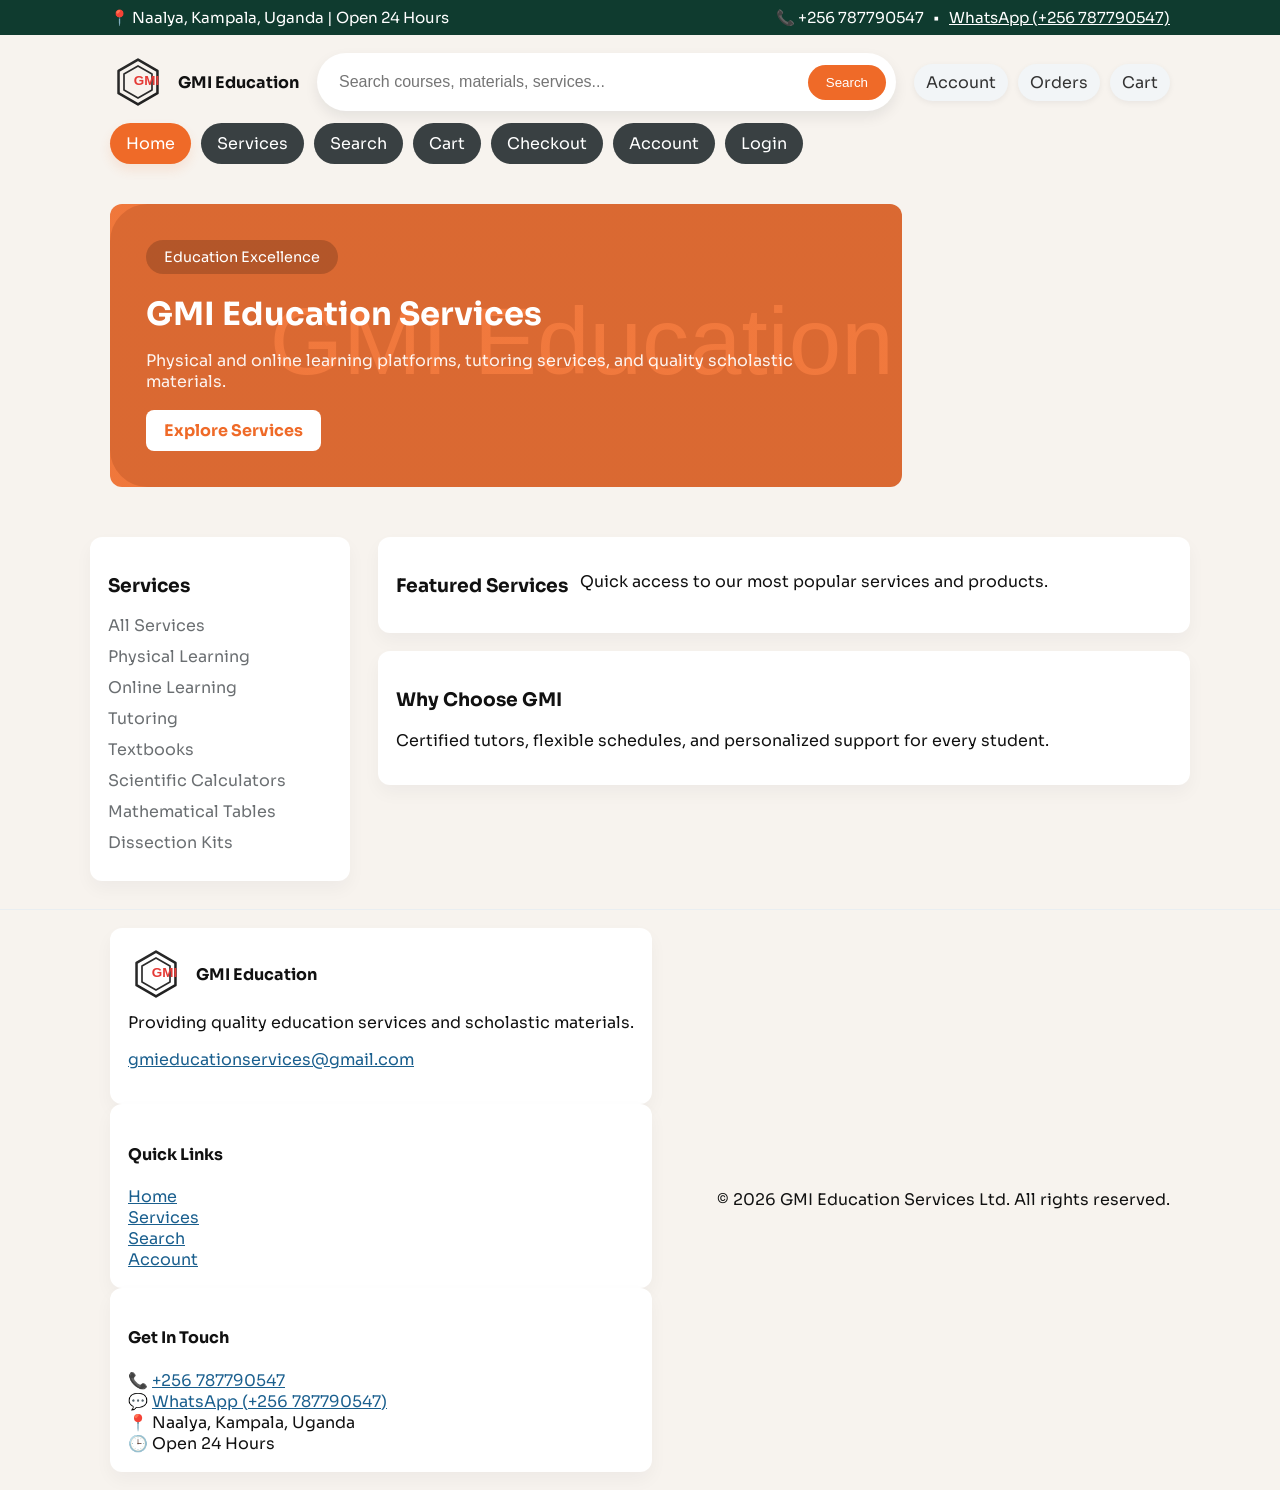
==== commit 583ad40a: "Update footer content across site to match provided details" ====
--- a/index.html
+++ b/index.html
@@ -21,7 +21,7 @@
     <div class="container header-inner">
       <div class="search-bar">
         <a class="brand" href="index.html">
-          <img src="log.svg" alt="GMI" class="logo">
+          <img src="logo.svg" alt="GMI" class="logo">
           <span class="brand-text">GMI Education</span>
         </a>
 
@@ -99,8 +99,35 @@
 
   <footer class="site-footer">
     <div class="container footer-inner">
-      <div class="footer-left">© 2026 GMI Education Services Ltd.</div>
-      <div class="footer-right">Email: <a href="mailto:gmieducationservices@gmail.com">gmieducationservices@gmail.com</a></div>
+      <div class="footer-widgets">
+        <div class="widget">
+          <a href="index.html" class="brand" style="display:flex;align-items:center;gap:12px;text-decoration:none;color:inherit"><img src="logo.svg" alt="GMI logo" style="width:56px;height:56px;"> <div><strong>GMI Education</strong></div></a>
+          <p style="margin-top:10px">Providing quality education services and scholastic materials.</p>
+          <p style="margin-top:8px"><a href="mailto:gmieducationservices@gmail.com">gmieducationservices@gmail.com</a></p>
+        </div>
+
+        <div class="widget">
+          <h4>Quick Links</h4>
+          <ul style="list-style:none;padding:0;margin:12px 0 0">
+            <li><a href="index.html">Home</a></li>
+            <li><a href="services.html">Services</a></li>
+            <li><a href="#">Search</a></li>
+            <li><a href="#">Account</a></li>
+          </ul>
+        </div>
+
+        <div class="widget">
+          <h4>Get In Touch</h4>
+          <ul style="list-style:none;padding:0;margin:12px 0 0">
+            <li>📞 <a href="tel:+256787790547">+256 787790547</a></li>
+            <li>💬 <a href="https://wa.me/256787790547">WhatsApp (+256 787790547)</a></li>
+            <li>📍 Naalya, Kampala, Uganda</li>
+            <li>🕒 Open 24 Hours</li>
+          </ul>
+        </div>
+      </div>
+
+      <div class="site-info">© 2026 GMI Education Services Ltd. All rights reserved.</div>
     </div>
   </footer>
 
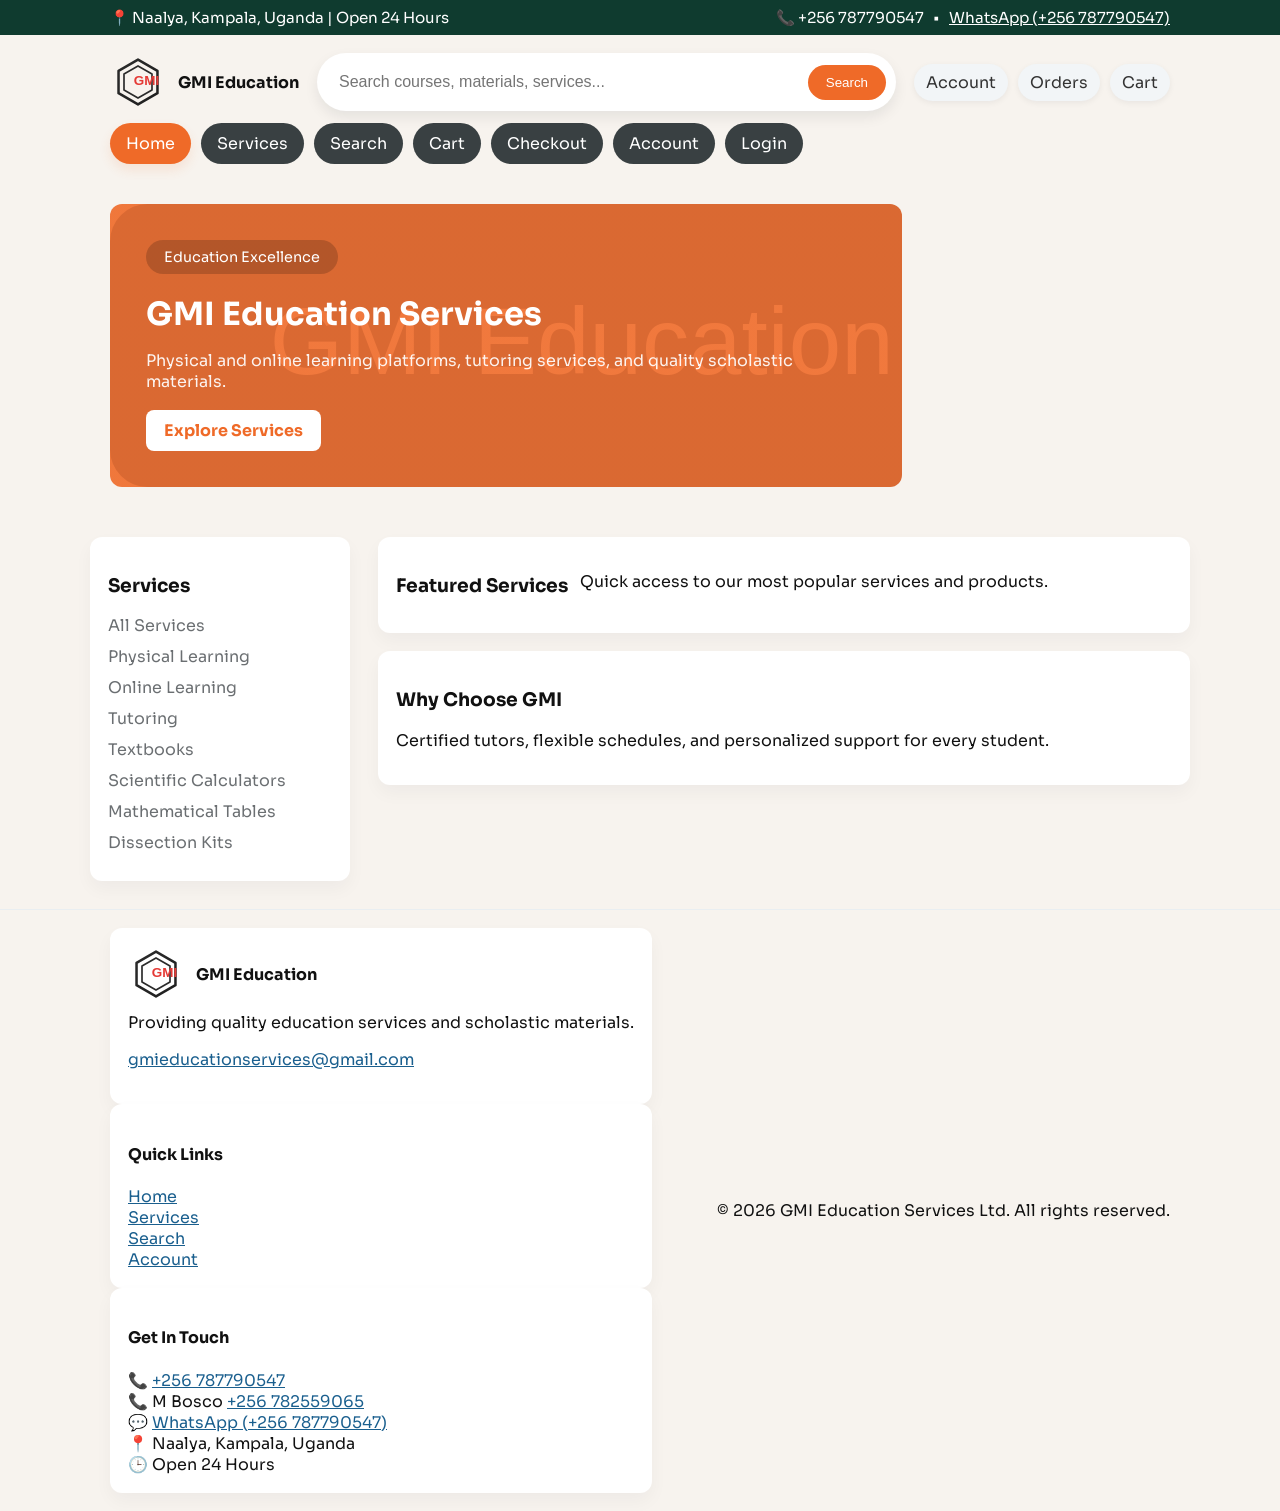
==== commit a359f708: "Add M Bosco contact to Get In Touch in footer across site" ====
--- a/index.html
+++ b/index.html
@@ -120,6 +120,7 @@
           <h4>Get In Touch</h4>
           <ul style="list-style:none;padding:0;margin:12px 0 0">
             <li>📞 <a href="tel:+256787790547">+256 787790547</a></li>
+            <li>📞 M Bosco <a href="tel:+256782559065">+256 782559065</a></li>
             <li>💬 <a href="https://wa.me/256787790547">WhatsApp (+256 787790547)</a></li>
             <li>📍 Naalya, Kampala, Uganda</li>
             <li>🕒 Open 24 Hours</li>
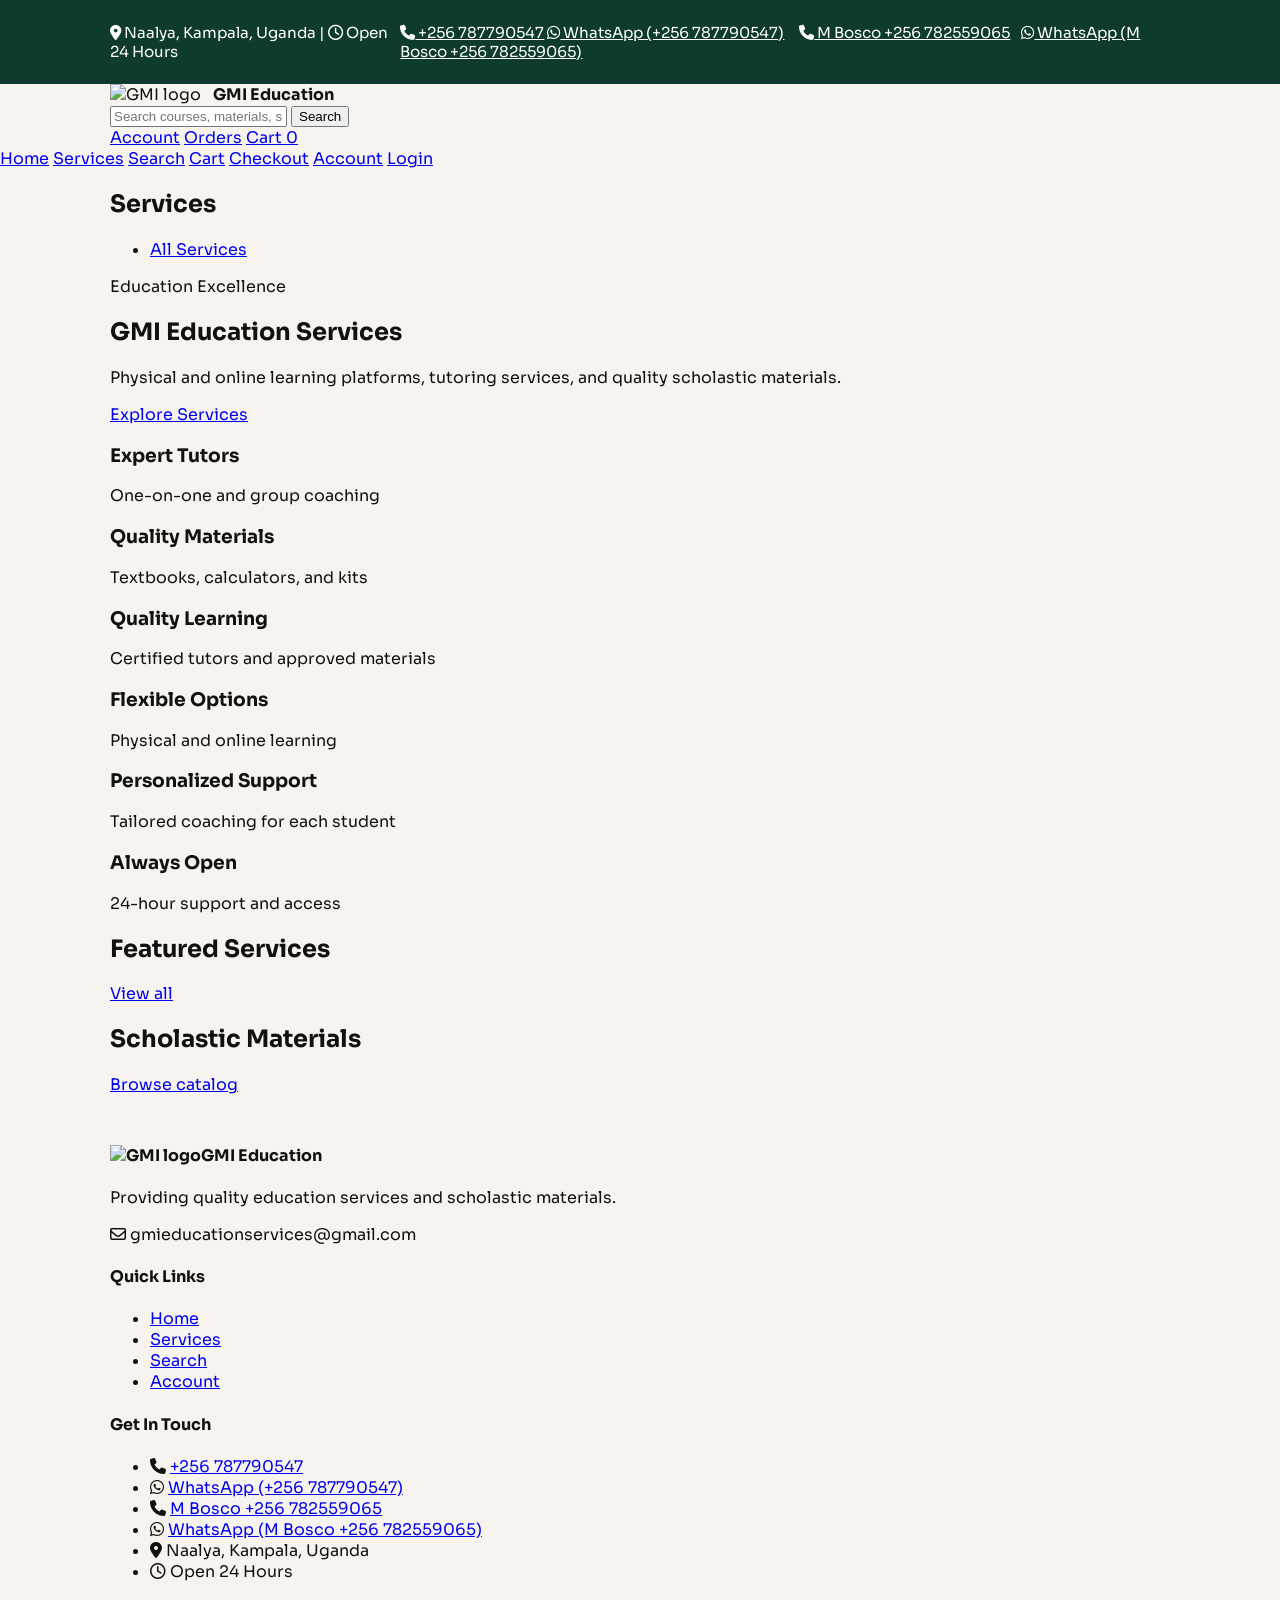
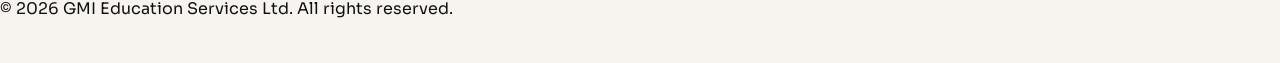
==== commit 298f6078: "Add index.html (copy of GMI[1]) and include M Bosco contact for phone and WhatsApp" ====
--- a/index.html
+++ b/index.html
@@ -1,134 +1,163 @@
 <!DOCTYPE html>
 <html lang="en">
 <head>
-  <meta charset="utf-8">
-  <meta name="viewport" content="width=device-width,initial-scale=1">
-  <title>GMI Education — Home</title>
+  <meta charset="UTF-8">
+  <meta name="viewport" content="width=device-width, initial-scale=1.0">
+  <title>GMI Education Services</title>
+  <link rel="preconnect" href="https://fonts.googleapis.com">
+  <link rel="preconnect" href="https://fonts.gstatic.com" crossorigin>
   <link href="https://fonts.googleapis.com/css2?family=Space+Grotesk:wght@400;500;700&family=Sora:wght@400;600;700;800&display=swap" rel="stylesheet">
+  <link rel="stylesheet" href="https://cdnjs.cloudflare.com/ajax/libs/font-awesome/6.5.2/css/all.min.css" />
   <link rel="stylesheet" href="styles.css">
+  <script src="gmi-static.js"></script>
 </head>
-<body class="site-root">
-  <!-- Top strip (location & contacts) -->
-  <div class="top-strip">
+<body>
+  <div class="site-bg"></div>
+
+  <header class="top-strip">
     <div class="container top-strip-inner">
-      <div class="top-left">📍 Naalya, Kampala, Uganda | Open 24 Hours</div>
-      <div class="top-right">📞 +256 787790547 &nbsp; • &nbsp; <a href="https://wa.me/256787790547" target="_blank">WhatsApp (+256 787790547)</a></div>
-    </div>
-  </div>
-
-  <!-- Header with search bar -->
-  <header class="site-header">
-    <div class="container header-inner">
-      <div class="search-bar">
-        <a class="brand" href="index.html">
-          <img src="logo.svg" alt="GMI" class="logo">
-          <span class="brand-text">GMI Education</span>
-        </a>
-
-        <form class="search-form" id="searchForm">
-          <input type="search" id="searchInput" placeholder="Search courses, materials, services...">
-          <button type="submit" class="search-btn">Search</button>
-        </form>
-
-        <div class="header-actions">
-          <a class="pill" href="#">Account</a>
-          <a class="pill" href="#">Orders</a>
-          <a class="pill" href="#">Cart</a>
-        </div>
+      <p><i class="fa-solid fa-location-dot" aria-hidden="true"></i> <a href="https://www.google.com/maps/search/Naalya+Kampala+Uganda" target="_blank" class="location-link" style="color: inherit; text-decoration: none; cursor: pointer;">Naalya, Kampala, Uganda</a> | <i class="fa-regular fa-clock" aria-hidden="true"></i> Open 24 Hours</p>
+      <div class="top-links">
+        <a href="tel:+256787790547"><i class="fa-solid fa-phone" aria-hidden="true"></i> +256 787790547</a>
+        <a href="https://wa.me/256787790547" target="_blank"><i class="fa-brands fa-whatsapp" aria-hidden="true"></i> WhatsApp (+256 787790547)</a>
+        <a href="tel:+256782559065" style="margin-left: 12px;"><i class="fa-solid fa-phone" aria-hidden="true"></i> M Bosco +256 782559065</a>
+        <a href="https://wa.me/256782559065" target="_blank" style="margin-left: 8px;"><i class="fa-brands fa-whatsapp" aria-hidden="true"></i> WhatsApp (M Bosco +256 782559065)</a>
       </div>
-
-      <nav class="main-nav">
-        <ul>
-          <li class="active"><a href="index.html">Home</a></li>
-          <li><a href="services.html">Services</a></li>
-          <li><a href="#">Search</a></li>
-          <li><a href="#">Cart</a></li>
-          <li><a href="#">Checkout</a></li>
-          <li><a href="#">Account</a></li>
-          <li><a href="admin_login.html">Login</a></li>
-        </ul>
-      </nav>
     </div>
   </header>
 
-  <!-- Hero -->
-  <section class="hero">
-    <div class="container hero-inner">
-      <div class="hero-card">
-        <div class="hero-overlay">
-          <span class="kicker">Education Excellence</span>
-          <h1 class="hero-title">GMI Education Services</h1>
-          <p class="hero-desc">Physical and online learning platforms, tutoring services, and quality scholastic materials.</p>
-          <a class="btn btn-primary" href="services.html">Explore Services</a>
-        </div>
-      </div>
+  <header class="main-header">
+    <div class="container header-grid">
+      <a class="brand" href="index.html">
+        <span class="brand-mark"><img src="log.jpg" alt="GMI logo"></span>
+        <span class="brand-text">GMI Education</span>
+      </a>
+
+      <form class="search-wrap" id="searchForm">
+        <input type="text" id="searchInput" placeholder="Search courses, materials, services..." aria-label="Search products">
+        <button type="submit">Search</button>
+      </form>
+
+      <nav class="quick-actions">
+        <a href="account.html">Account</a>
+        <a href="checkout.html">Orders</a>
+        <a href="cart.html" class="cart">Cart <span id="cartCount">0</span></a>
+      </nav>
     </div>
-  </section>
+    <nav class="page-nav">
+      <a href="index.html" class="active">Home</a>
+      <a href="services.html">Services</a>
+      <a href="search.html">Search</a>
+      <a href="cart.html">Cart</a>
+      <a href="checkout.html">Checkout</a>
+      <a href="account.html">Account</a>
+      <a href="admin_login.html">Login</a>
+    </nav>
+  </header>
 
-  <!-- Main content: sidebar + content -->
-  <main class="site-main container">
-    <aside class="sidebar">
-      <div class="widget services-list">
-        <h3>Services</h3>
-        <ul>
-          <li><a href="#">All Services</a></li>
-          <li><a href="#">Physical Learning</a></li>
-          <li><a href="#">Online Learning</a></li>
-          <li><a href="#">Tutoring</a></li>
-          <li><a href="#">Textbooks</a></li>
-          <li><a href="#">Scientific Calculators</a></li>
-          <li><a href="#">Mathematical Tables</a></li>
-          <li><a href="#">Dissection Kits</a></li>
+  <main>
+    <section class="hero-block container">
+      <aside class="category-menu">
+        <h2>Services</h2>
+        <ul id="categoryList">
+          <li><a href="#" class="cat-link" data-category="all">All Services</a></li>
         </ul>
-      </div>
-    </aside>
+      </aside>
 
-    <section class="content">
-      <!-- Two sample sections to keep layout similar to screenshot -->
-      <div class="card small-cards">
-        <h3>Featured Services</h3>
-        <p>Quick access to our most popular services and products.</p>
+      <div class="hero-banner reveal-up">
+        <p class="tag">Education Excellence</p>
+        <h1>GMI Education Services</h1>
+        <p>Physical and online learning platforms, tutoring services, and quality scholastic materials.</p>
+        <a href="services.html" class="cta">Explore Services</a>
       </div>
 
-      <div class="card">
-        <h3>Why Choose GMI</h3>
-        <p>Certified tutors, flexible schedules, and personalized support for every student.</p>
+      <aside class="hero-side-cards">
+        <article>
+          <h3>Expert Tutors</h3>
+          <p>One-on-one and group coaching</p>
+        </article>
+        <article>
+          <h3>Quality Materials</h3>
+          <p>Textbooks, calculators, and kits</p>
+        </article>
+      </aside>
+    </section>
+
+    <section class="promo-row container reveal-up" aria-label="Why choose GMI">
+      <article>
+        <h3>Quality Learning</h3>
+        <p>Certified tutors and approved materials</p>
+      </article>
+      <article>
+        <h3>Flexible Options</h3>
+        <p>Physical and online learning</p>
+      </article>
+      <article>
+        <h3>Personalized Support</h3>
+        <p>Tailored coaching for each student</p>
+      </article>
+      <article>
+        <h3>Always Open</h3>
+        <p>24-hour support and access</p>
+      </article>
+    </section>
+
+    <section class="section container live-class-section reveal-up" id="liveClassSection"></section>
+
+    <section class="section container" id="deals">
+      <div class="section-head">
+        <h2>Featured Services</h2>
+        <a href="services.html">View all</a>
       </div>
+      <div class="product-grid" id="flashDealGrid"></div>
     </section>
+
+    <section class="section container" id="popular">
+      <div class="section-head">
+        <h2>Scholastic Materials</h2>
+        <a href="services.html">Browse catalog</a>
+      </div>
+      <div class="product-grid" id="popularGrid"></div>
+    </section>
+
+    <!-- Category Items Modal -->
+    <div id="categoryItemsPanel" style="display: none; background: white; border: 2px solid #1a5f8e; border-radius: 8px; padding: 30px; margin: 40px 0; max-width: 900px; margin-left: auto; margin-right: auto;">
+      <button onclick="closeCategoryItems()" style="float: right; background: #b44510; color: white; border: none; padding: 8px 16px; border-radius: 4px; cursor: pointer; font-weight: bold;">✕ Close</button>
+      <h2 id="categoryItemsTitle" style="color: #1a5f8e; margin-top: 0;">Available Items</h2>
+      <div id="categoryItemsGrid" style="display: grid; grid-template-columns: repeat(auto-fit, minmax(300px, 1fr)); gap: 20px; margin-top: 20px;"></div>
+    </div>
   </main>
 
   <footer class="site-footer">
-    <div class="container footer-inner">
-      <div class="footer-widgets">
-        <div class="widget">
-          <a href="index.html" class="brand" style="display:flex;align-items:center;gap:12px;text-decoration:none;color:inherit"><img src="logo.svg" alt="GMI logo" style="width:56px;height:56px;"> <div><strong>GMI Education</strong></div></a>
-          <p style="margin-top:10px">Providing quality education services and scholastic materials.</p>
-          <p style="margin-top:8px"><a href="mailto:gmieducationservices@gmail.com">gmieducationservices@gmail.com</a></p>
-        </div>
-
-        <div class="widget">
-          <h4>Quick Links</h4>
-          <ul style="list-style:none;padding:0;margin:12px 0 0">
-            <li><a href="index.html">Home</a></li>
-            <li><a href="services.html">Services</a></li>
-            <li><a href="#">Search</a></li>
-            <li><a href="#">Account</a></li>
-          </ul>
-        </div>
-
-        <div class="widget">
-          <h4>Get In Touch</h4>
-          <ul style="list-style:none;padding:0;margin:12px 0 0">
-            <li>📞 <a href="tel:+256787790547">+256 787790547</a></li>
-            <li>📞 M Bosco <a href="tel:+256782559065">+256 782559065</a></li>
-            <li>💬 <a href="https://wa.me/256787790547">WhatsApp (+256 787790547)</a></li>
-            <li>📍 Naalya, Kampala, Uganda</li>
-            <li>🕒 Open 24 Hours</li>
-          </ul>
-        </div>
+    <div class="container footer-grid">
+      <div>
+        <h4><span class="gmi-inline-brand"><img src="log.jpg" alt="GMI logo" class="gmi-logo-img">GMI Education</span></h4>
+        <p>Providing quality education services and scholastic materials.</p>
+        <p class="contact-info"><i class="fa-regular fa-envelope" aria-hidden="true"></i> gmieducationservices@gmail.com</p>
       </div>
-
-      <div class="site-info">© 2026 GMI Education Services Ltd. All rights reserved.</div>
+      <div>
+        <h4>Quick Links</h4>
+        <ul>
+          <li><a href="index.html">Home</a></li>
+          <li><a href="services.html">Services</a></li>
+          <li><a href="search.html">Search</a></li>
+          <li><a href="account.html">Account</a></li>
+        </ul>
+      </div>
+      <div>
+        <h4>Get In Touch</h4>
+        <ul>
+          <li><i class="fa-solid fa-phone" aria-hidden="true"></i> <a href="tel:+256787790547">+256 787790547</a></li>
+          <li><i class="fa-brands fa-whatsapp" aria-hidden="true"></i> <a href="https://wa.me/256787790547" target="_blank">WhatsApp (+256 787790547)</a></li>
+          <li><i class="fa-solid fa-phone" aria-hidden="true"></i> <a href="tel:+256782559065">M Bosco +256 782559065</a></li>
+          <li><i class="fa-brands fa-whatsapp" aria-hidden="true"></i> <a href="https://wa.me/256782559065" target="_blank">WhatsApp (M Bosco +256 782559065)</a></li>
+          <li><i class="fa-solid fa-location-dot" aria-hidden="true"></i> <a href="https://www.google.com/maps/search/Naalya+Kampala+Uganda" target="_blank" class="location-link" style="color: inherit; text-decoration: none; cursor: pointer;">Naalya, Kampala, Uganda</a></li>
+          <li><i class="fa-regular fa-clock" aria-hidden="true"></i> Open 24 Hours</li>
+        </ul>
+      </div>
+    </div>
+    <div class="footer-bottom">
+      <p>&copy; 2026 GMI Education Services Ltd. All rights reserved.</p>
     </div>
   </footer>
 
--- a/styles.css
+++ b/styles.css
@@ -1,11 +1,12 @@
-/* Theme tuned to match the screenshot: top strip, rounded search bar, orange hero overlay, pills, and cream background */
+/* Theme tuned to match the screenshot: top strip, rounded search/header, nav pills, orange hero overlay, cream background */
 :root{
-  --top-green:#0f3b2f;       /* top strip */
+  --top-green:#0f3b2f;       /* top strip and footer top */
+  --footer-green:#0d352d;    /* gradient start */
   --brand:#1a5f8e;           /* brand blue for accents */
   --accent:#ef6a28;         /* warm orange used in hero and CTA */
   --cream:#f7f3ee;          /* page background */
   --card-bg:#ffffff;
-  --muted:#6b6f72;
+  --muted:#9aa0a3;
   --nav-pill:#394042;       /* nav dark pill background */
 }
 *{box-sizing:border-box}
@@ -52,13 +53,46 @@
 .card{background:var(--card-bg);padding:18px;border-radius:12px;margin-bottom:18px;box-shadow:0 8px 18px rgba(16,24,40,0.04)}
 .small-cards{display:flex;gap:12px}
 .small-cards .card{flex:1}
-/* Footer */
-.site-footer{padding:18px 0;border-top:1px solid #e9eef1;background:transparent}
-.footer-inner{display:flex;justify-content:space-between;align-items:center}
-.footer-inner a{color:var(--brand)}
-/* Responsive */
+/* Footer - precisely match screenshot overlay and color */
+.site-footer{padding:28px 0;background:transparent}
+.footer-inner{
+  max-width:1100px;
+  margin:0 auto;
+  padding:22px;
+  border-radius:12px;
+  background: linear-gradient(180deg, rgba(13,53,45,1) 0%, rgba(11,47,40,1) 100%); /* deep green gradient */
+  color:#fff;
+  display:flex;
+  gap:24px;
+  align-items:flex-start;
+  box-shadow: 0 6px 18px rgba(0,0,0,0.12), inset 0 1px 0 rgba(255,255,255,0.02);
+}
+/* Use grid to ensure 3 equal columns like the screenshot */
+.footer-widgets{display:grid;grid-template-columns:1fr 1fr 1fr;gap:24px;width:100%}
+.footer-widgets .widget{background:transparent;box-shadow:none;padding:0;border-radius:0;color:inherit}
+.footer-widgets .widget h4{color:#fff;margin:0 0 12px;font-size:1.05rem}
+.footer-widgets .widget p, .footer-widgets .widget li, .footer-widgets .widget a{color:#d3e4df;text-decoration:none}
+.footer-widgets .widget a:hover{text-decoration:underline}
+.footer-widgets .widget ul{padding:0;margin:0;list-style:none}
+.footer-widgets .widget li{margin:10px 0}
+.footer-brand{display:flex;align-items:center;gap:12px}
+.footer-brand img{width:44px;height:44px}
+.site-info{
+  width:100%;
+  text-align:center;
+  margin-top:16px;
+  color:rgba(211,228,223,0.9);
+  padding-top:14px;
+  border-top:1px solid rgba(255,255,255,0.04);
+  font-size:0.95rem;
+}
+/* ensure the rounded panel sits above the page background with a subtle outer border */
+.site-footer .container{position:relative}
+.site-footer .footer-inner{border:1px solid rgba(0,0,0,0.08)}
 @media (max-width:900px){
   .site-main{flex-direction:column}
   .sidebar{width:auto}
   .main-nav ul{overflow:auto}
+  .footer-inner{flex-direction:column;align-items:stretch}
+  .site-info{text-align:left}
 }
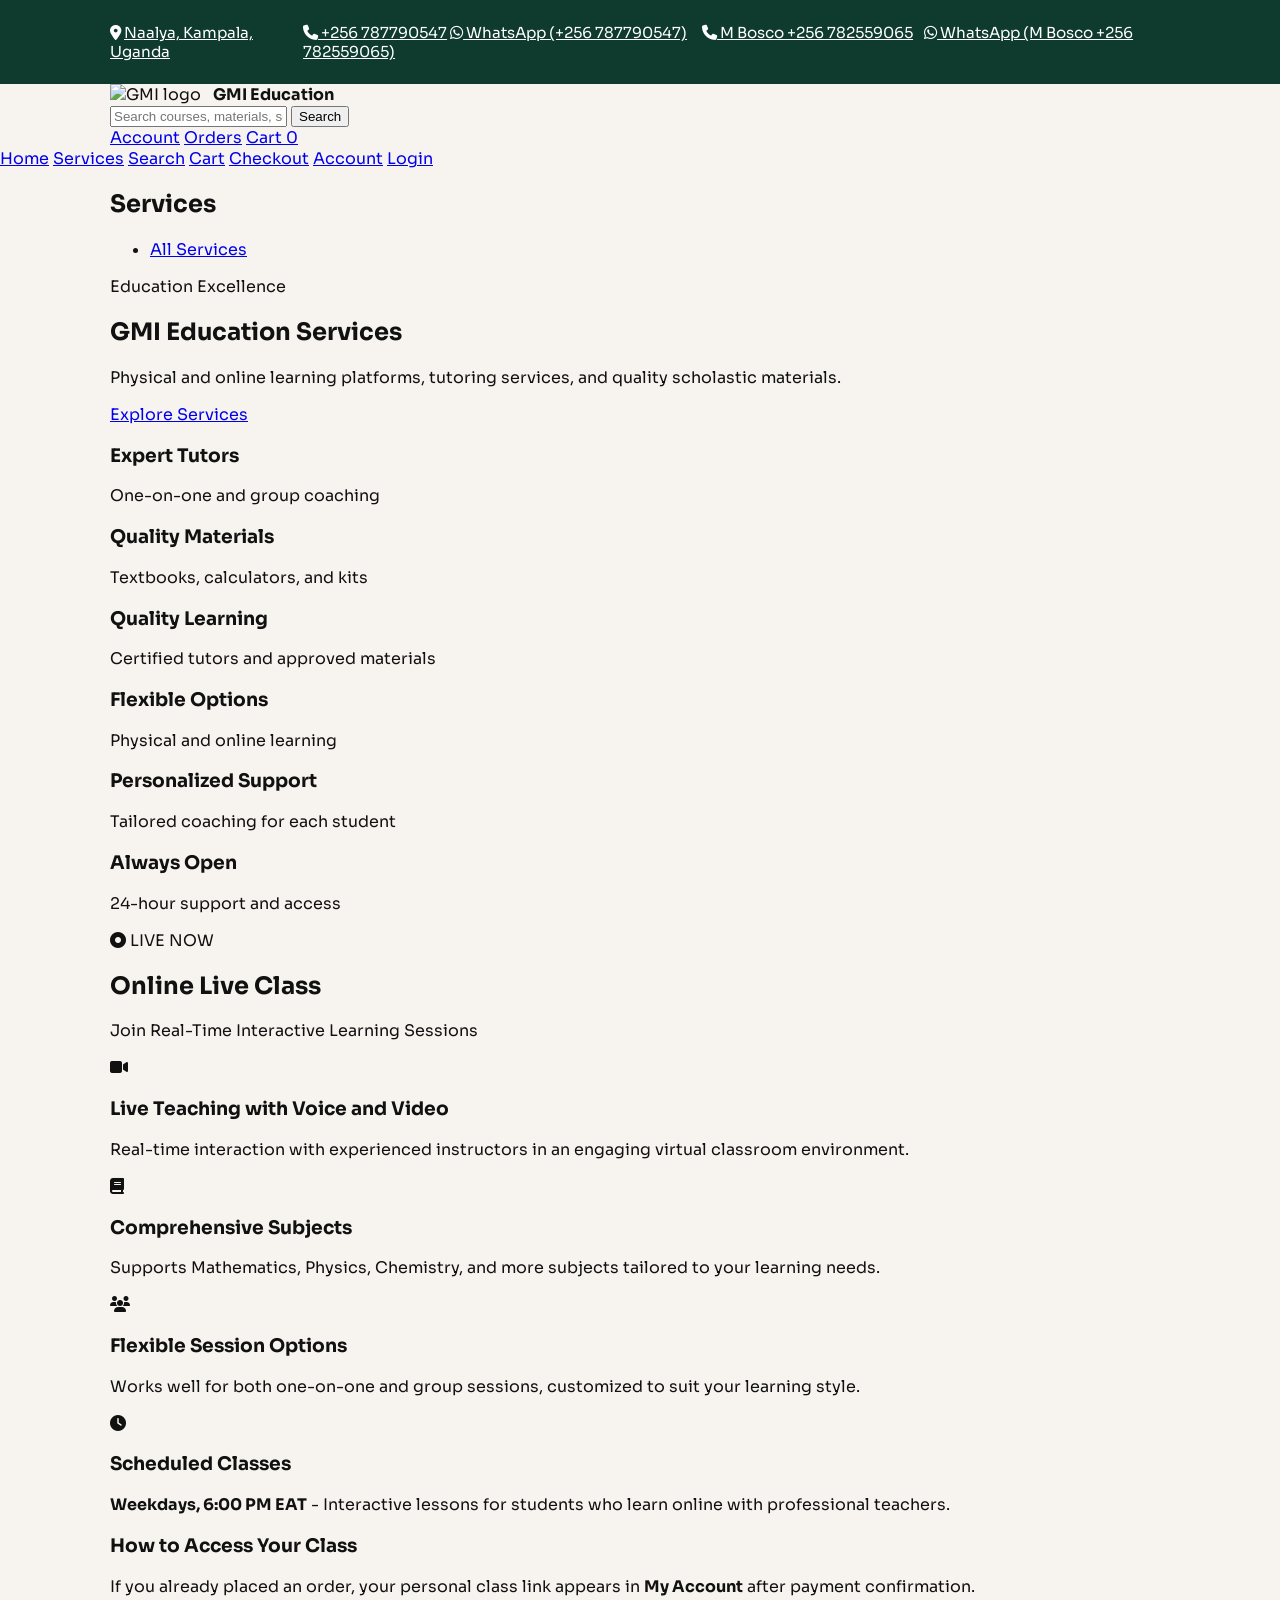
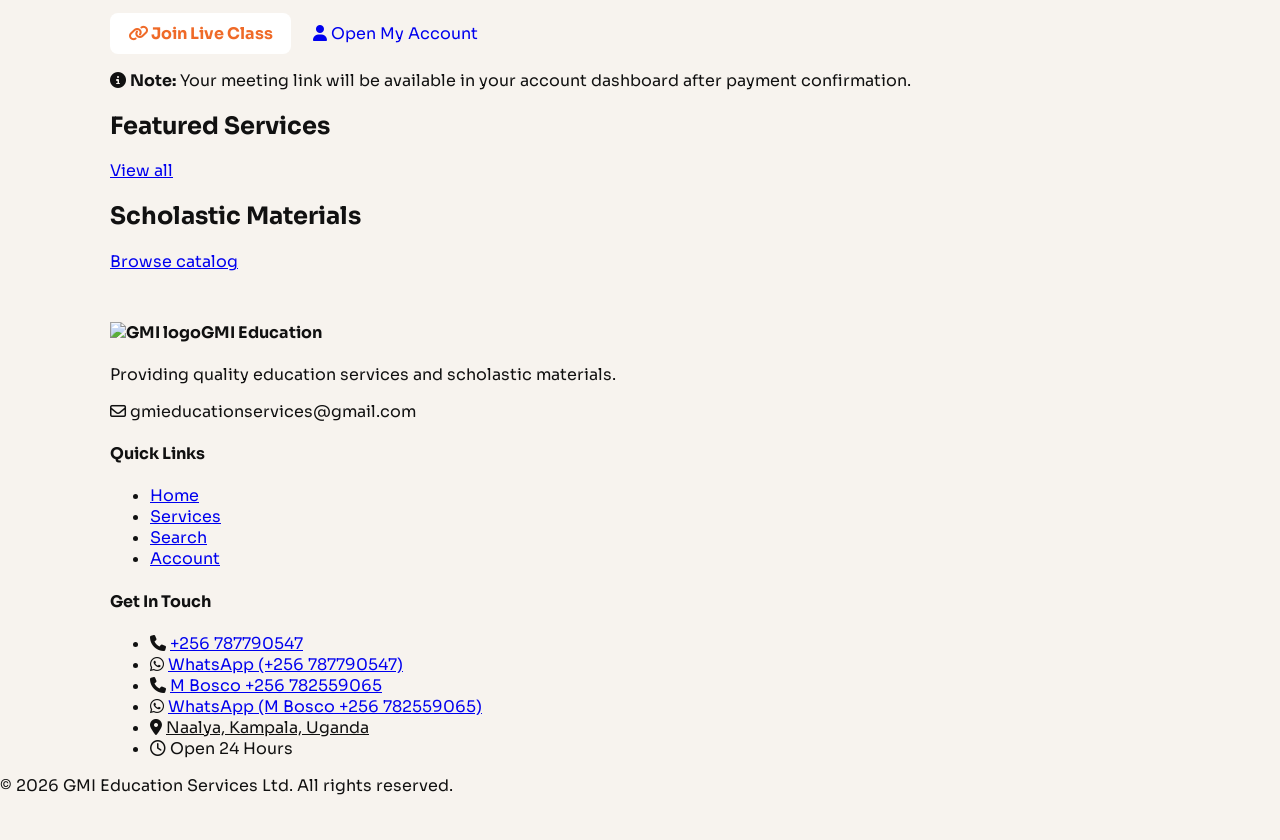
==== commit b3125a01: "Add Online Live Class section to homepage with comprehensive content and styling" ====
--- a/index.html
+++ b/index.html
@@ -16,7 +16,7 @@
 
   <header class="top-strip">
     <div class="container top-strip-inner">
-      <p><i class="fa-solid fa-location-dot" aria-hidden="true"></i> <a href="https://www.google.com/maps/search/Naalya+Kampala+Uganda" target="_blank" class="location-link" style="color: inherit; text-decoration: none; cursor: pointer;">Naalya, Kampala, Uganda</a> | <i class="fa-regular fa-clock" aria-hidden="true"></i> Open 24 Hours</p>
+      <p><i class="fa-solid fa-location-dot" aria-hidden="true"></i> <a href="https://www.google.com/maps/search/Naalya+Kampala+Uganda" target="_blank" class="location-link" style="color: inherit;">Naalya, Kampala, Uganda</a></p>
       <div class="top-links">
         <a href="tel:+256787790547"><i class="fa-solid fa-phone" aria-hidden="true"></i> +256 787790547</a>
         <a href="https://wa.me/256787790547" target="_blank"><i class="fa-brands fa-whatsapp" aria-hidden="true"></i> WhatsApp (+256 787790547)</a>
@@ -102,7 +102,65 @@
       </article>
     </section>
 
-    <section class="section container live-class-section reveal-up" id="liveClassSection"></section>
+    <!-- Online Live Class Section -->
+    <section class="section container live-class-cta reveal-up" id="liveClassSection">
+      <div class="live-class-content">
+        <div class="live-class-header">
+          <div class="live-badge">
+            <i class="fa-solid fa-circle-dot" aria-hidden="true"></i>
+            <span>LIVE NOW</span>
+          </div>
+          <h2>Online Live Class</h2>
+          <p class="live-class-tagline">Join Real-Time Interactive Learning Sessions</p>
+        </div>
+
+        <div class="live-class-details">
+          <div class="live-class-info">
+            <div class="info-card">
+              <i class="fa-solid fa-video" aria-hidden="true"></i>
+              <h3>Live Teaching with Voice and Video</h3>
+              <p>Real-time interaction with experienced instructors in an engaging virtual classroom environment.</p>
+            </div>
+
+            <div class="info-card">
+              <i class="fa-solid fa-book" aria-hidden="true"></i>
+              <h3>Comprehensive Subjects</h3>
+              <p>Supports Mathematics, Physics, Chemistry, and more subjects tailored to your learning needs.</p>
+            </div>
+
+            <div class="info-card">
+              <i class="fa-solid fa-users" aria-hidden="true"></i>
+              <h3>Flexible Session Options</h3>
+              <p>Works well for both one-on-one and group sessions, customized to suit your learning style.</p>
+            </div>
+
+            <div class="info-card">
+              <i class="fa-solid fa-clock" aria-hidden="true"></i>
+              <h3>Scheduled Classes</h3>
+              <p><strong>Weekdays, 6:00 PM EAT</strong> - Interactive lessons for students who learn online with professional teachers.</p>
+            </div>
+          </div>
+
+          <div class="live-class-access">
+            <div class="access-section">
+              <h3>How to Access Your Class</h3>
+              <p>If you already placed an order, your personal class link appears in <strong>My Account</strong> after payment confirmation.</p>
+              <div class="access-buttons">
+                <a href="checkout.html" class="btn btn-primary">
+                  <i class="fa-solid fa-link" aria-hidden="true"></i>
+                  Join Live Class
+                </a>
+                <a href="account.html" class="btn btn-secondary">
+                  <i class="fa-solid fa-user" aria-hidden="true"></i>
+                  Open My Account
+                </a>
+              </div>
+            </div>
+            <p class="access-note"><i class="fa-solid fa-info-circle" aria-hidden="true"></i> <strong>Note:</strong> Your meeting link will be available in your account dashboard after payment confirmation.</p>
+          </div>
+        </div>
+      </div>
+    </section>
 
     <section class="section container" id="deals">
       <div class="section-head">
@@ -151,7 +209,7 @@
           <li><i class="fa-brands fa-whatsapp" aria-hidden="true"></i> <a href="https://wa.me/256787790547" target="_blank">WhatsApp (+256 787790547)</a></li>
           <li><i class="fa-solid fa-phone" aria-hidden="true"></i> <a href="tel:+256782559065">M Bosco +256 782559065</a></li>
           <li><i class="fa-brands fa-whatsapp" aria-hidden="true"></i> <a href="https://wa.me/256782559065" target="_blank">WhatsApp (M Bosco +256 782559065)</a></li>
-          <li><i class="fa-solid fa-location-dot" aria-hidden="true"></i> <a href="https://www.google.com/maps/search/Naalya+Kampala+Uganda" target="_blank" class="location-link" style="color: inherit; text-decoration: none; cursor: pointer;">Naalya, Kampala, Uganda</a></li>
+          <li><i class="fa-solid fa-location-dot" aria-hidden="true"></i> <a href="https://www.google.com/maps/search/Naalya+Kampala+Uganda" target="_blank" class="location-link" style="color: inherit;">Naalya, Kampala, Uganda</a></li>
           <li><i class="fa-regular fa-clock" aria-hidden="true"></i> Open 24 Hours</li>
         </ul>
       </div>
@@ -163,4 +221,4 @@
 
   <script src="script.js"></script>
 </body>
-</html>
+</html>
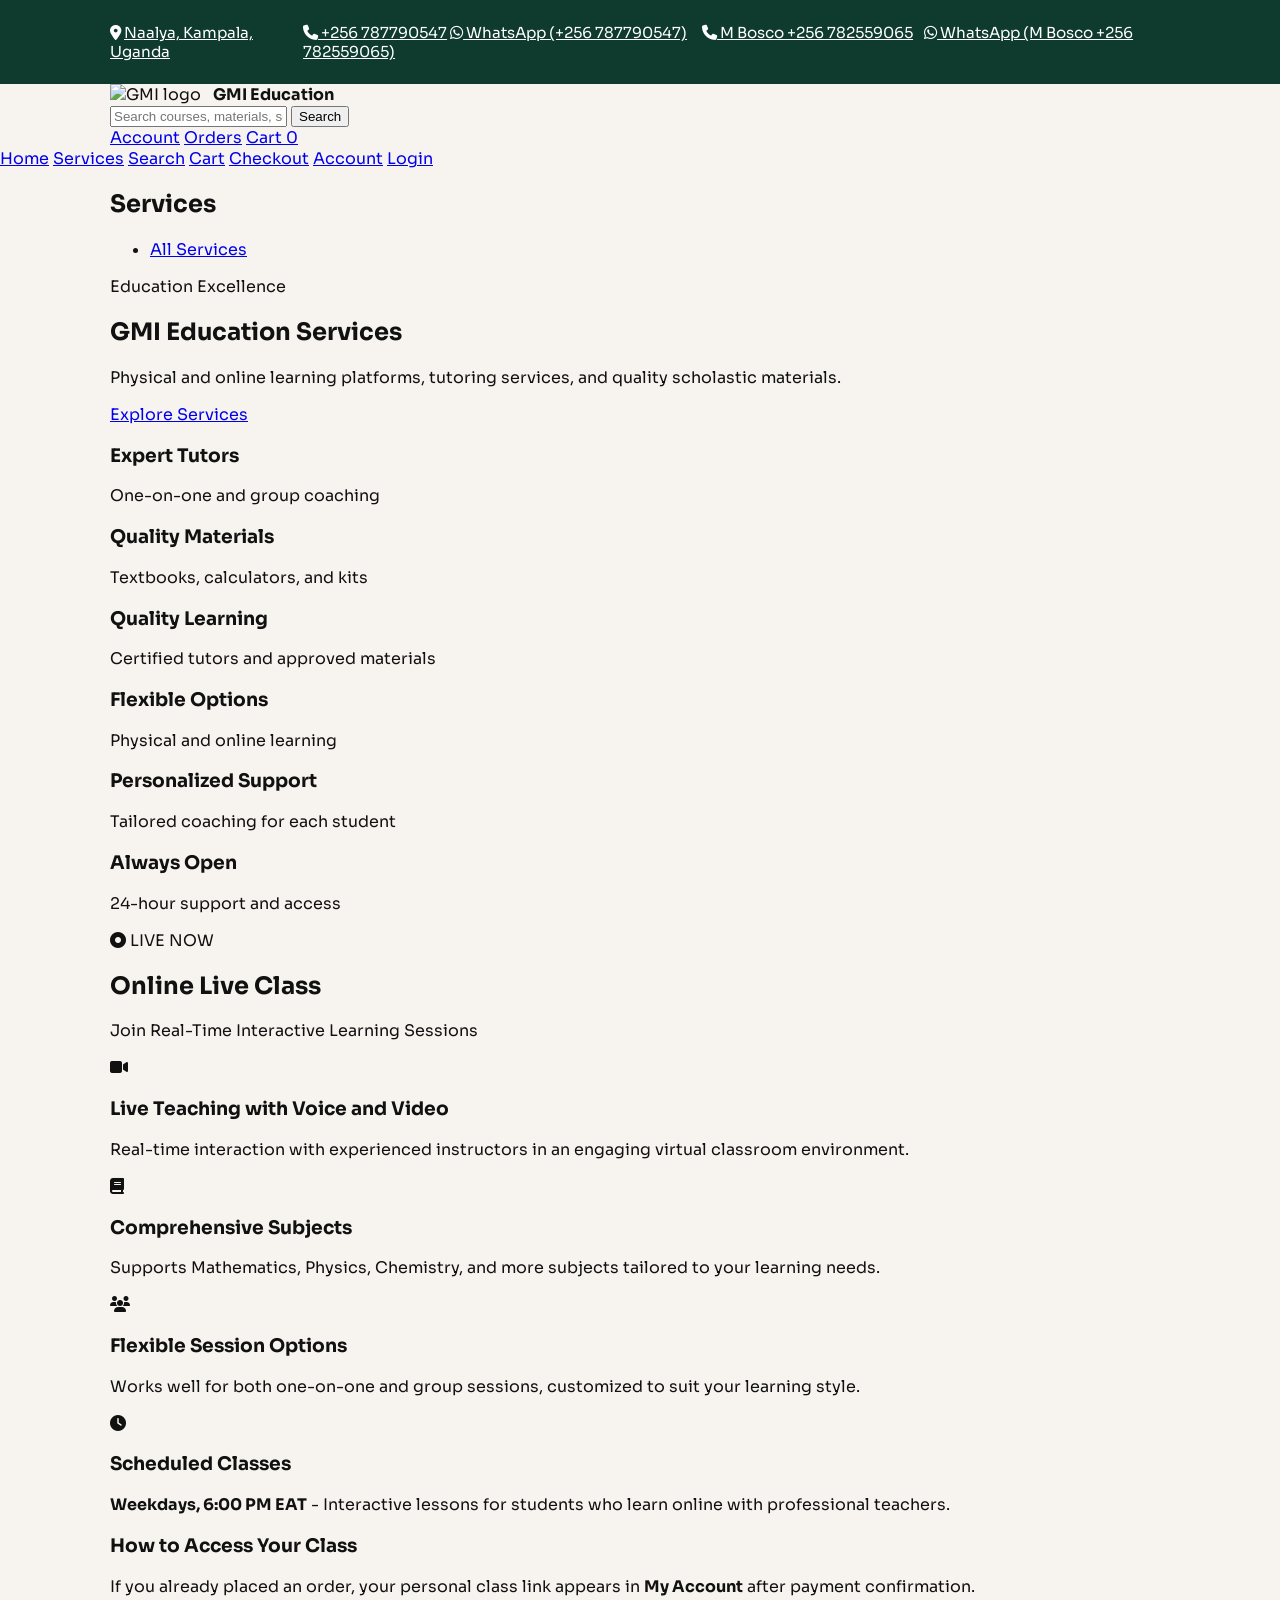
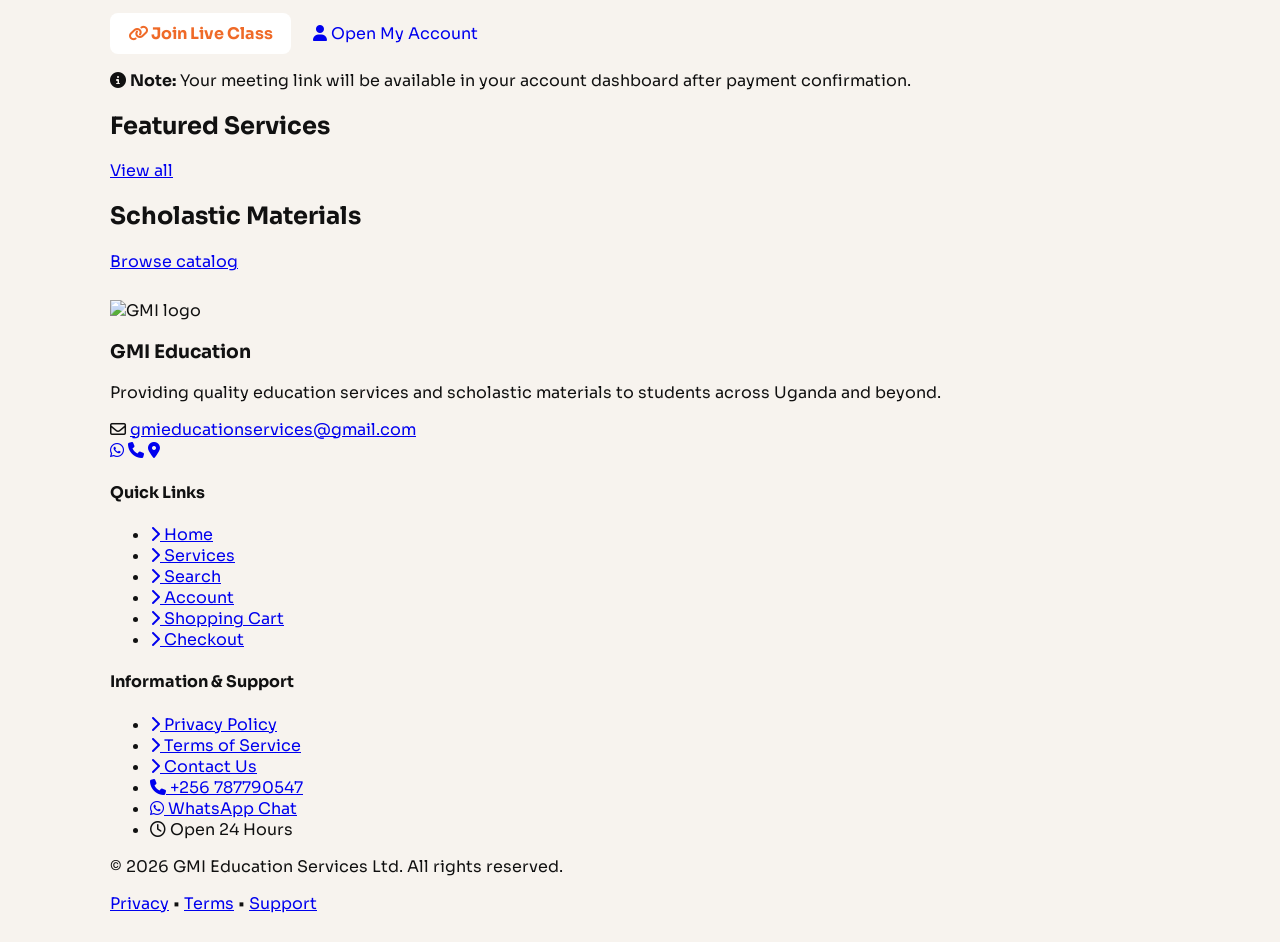
==== commit a513da6f: "Update index.html with professional 3-column footer design" ====
--- a/index.html
+++ b/index.html
@@ -3,7 +3,18 @@
 <head>
   <meta charset="UTF-8">
   <meta name="viewport" content="width=device-width, initial-scale=1.0">
-  <title>GMI Education Services</title>
+  <meta name="description" content="GMI Education Services - Online live classes, expert tutoring, and quality scholastic materials for students.">
+  <meta name="keywords" content="online education, live classes, tutoring, mathematics, physics, chemistry, education services">
+  <meta name="author" content="GMI Education Services">
+  <meta name="theme-color" content="#1a5f8e">
+  
+  <!-- Open Graph for Social Sharing -->
+  <meta property="og:title" content="GMI Education Services">
+  <meta property="og:description" content="Quality education through online live classes and expert tutoring">
+  <meta property="og:type" content="website">
+  <meta property="og:image" content="log.jpg">
+  
+  <title>GMI Education Services - Online Live Classes & Tutoring</title>
   <link rel="preconnect" href="https://fonts.googleapis.com">
   <link rel="preconnect" href="https://fonts.gstatic.com" crossorigin>
   <link href="https://fonts.googleapis.com/css2?family=Space+Grotesk:wght@400;500;700&family=Sora:wght@400;600;700;800&display=swap" rel="stylesheet">
@@ -186,39 +197,71 @@
     </div>
   </main>
 
+  <!-- Professional 3-Column Footer -->
   <footer class="site-footer">
     <div class="container footer-grid">
-      <div>
-        <h4><span class="gmi-inline-brand"><img src="log.jpg" alt="GMI logo" class="gmi-logo-img">GMI Education</span></h4>
-        <p>Providing quality education services and scholastic materials.</p>
-        <p class="contact-info"><i class="fa-regular fa-envelope" aria-hidden="true"></i> gmieducationservices@gmail.com</p>
-      </div>
-      <div>
+      
+      <!-- Column 1: About Company -->
+      <div class="footer-column">
+        <div class="footer-logo">
+          <img src="log.jpg" alt="GMI logo" class="gmi-logo-img">
+          <h3>GMI Education</h3>
+        </div>
+        <p class="footer-description">Providing quality education services and scholastic materials to students across Uganda and beyond.</p>
+        <div class="footer-contact-email">
+          <i class="fa-regular fa-envelope" aria-hidden="true"></i>
+          <a href="mailto:gmieducationservices@gmail.com">gmieducationservices@gmail.com</a>
+        </div>
+        <div class="footer-social">
+          <a href="https://wa.me/256787790547" target="_blank" title="WhatsApp"><i class="fa-brands fa-whatsapp"></i></a>
+          <a href="tel:+256787790547" title="Phone"><i class="fa-solid fa-phone"></i></a>
+          <a href="https://www.google.com/maps/search/Naalya+Kampala+Uganda" target="_blank" title="Location"><i class="fa-solid fa-location-dot"></i></a>
+        </div>
+      </div>
+
+      <!-- Column 2: Quick Links -->
+      <div class="footer-column">
         <h4>Quick Links</h4>
-        <ul>
-          <li><a href="index.html">Home</a></li>
-          <li><a href="services.html">Services</a></li>
-          <li><a href="search.html">Search</a></li>
-          <li><a href="account.html">Account</a></li>
+        <ul class="footer-links">
+          <li><a href="index.html"><i class="fa-solid fa-chevron-right"></i> Home</a></li>
+          <li><a href="services.html"><i class="fa-solid fa-chevron-right"></i> Services</a></li>
+          <li><a href="search.html"><i class="fa-solid fa-chevron-right"></i> Search</a></li>
+          <li><a href="account.html"><i class="fa-solid fa-chevron-right"></i> Account</a></li>
+          <li><a href="cart.html"><i class="fa-solid fa-chevron-right"></i> Shopping Cart</a></li>
+          <li><a href="checkout.html"><i class="fa-solid fa-chevron-right"></i> Checkout</a></li>
         </ul>
       </div>
-      <div>
-        <h4>Get In Touch</h4>
-        <ul>
-          <li><i class="fa-solid fa-phone" aria-hidden="true"></i> <a href="tel:+256787790547">+256 787790547</a></li>
-          <li><i class="fa-brands fa-whatsapp" aria-hidden="true"></i> <a href="https://wa.me/256787790547" target="_blank">WhatsApp (+256 787790547)</a></li>
-          <li><i class="fa-solid fa-phone" aria-hidden="true"></i> <a href="tel:+256782559065">M Bosco +256 782559065</a></li>
-          <li><i class="fa-brands fa-whatsapp" aria-hidden="true"></i> <a href="https://wa.me/256782559065" target="_blank">WhatsApp (M Bosco +256 782559065)</a></li>
-          <li><i class="fa-solid fa-location-dot" aria-hidden="true"></i> <a href="https://www.google.com/maps/search/Naalya+Kampala+Uganda" target="_blank" class="location-link" style="color: inherit;">Naalya, Kampala, Uganda</a></li>
-          <li><i class="fa-regular fa-clock" aria-hidden="true"></i> Open 24 Hours</li>
+
+      <!-- Column 3: Information & Support -->
+      <div class="footer-column">
+        <h4>Information & Support</h4>
+        <ul class="footer-links">
+          <li><a href="privacy-policy.html"><i class="fa-solid fa-chevron-right"></i> Privacy Policy</a></li>
+          <li><a href="terms.html"><i class="fa-solid fa-chevron-right"></i> Terms of Service</a></li>
+          <li><a href="contact.html"><i class="fa-solid fa-chevron-right"></i> Contact Us</a></li>
+          <li><a href="tel:+256787790547"><i class="fa-solid fa-phone"></i> +256 787790547</a></li>
+          <li><a href="https://wa.me/256787790547" target="_blank"><i class="fa-brands fa-whatsapp"></i> WhatsApp Chat</a></li>
+          <li><i class="fa-regular fa-clock"></i> <span>Open 24 Hours</span></li>
         </ul>
       </div>
-    </div>
+
+    </div>
+
+    <!-- Footer Bottom -->
     <div class="footer-bottom">
-      <p>&copy; 2026 GMI Education Services Ltd. All rights reserved.</p>
+      <div class="container footer-bottom-content">
+        <p>&copy; 2026 GMI Education Services Ltd. All rights reserved.</p>
+        <div class="footer-bottom-links">
+          <a href="privacy-policy.html">Privacy</a>
+          <span>•</span>
+          <a href="terms.html">Terms</a>
+          <span>•</span>
+          <a href="contact.html">Support</a>
+        </div>
+      </div>
     </div>
   </footer>
 
   <script src="script.js"></script>
 </body>
-</html>+</html>
